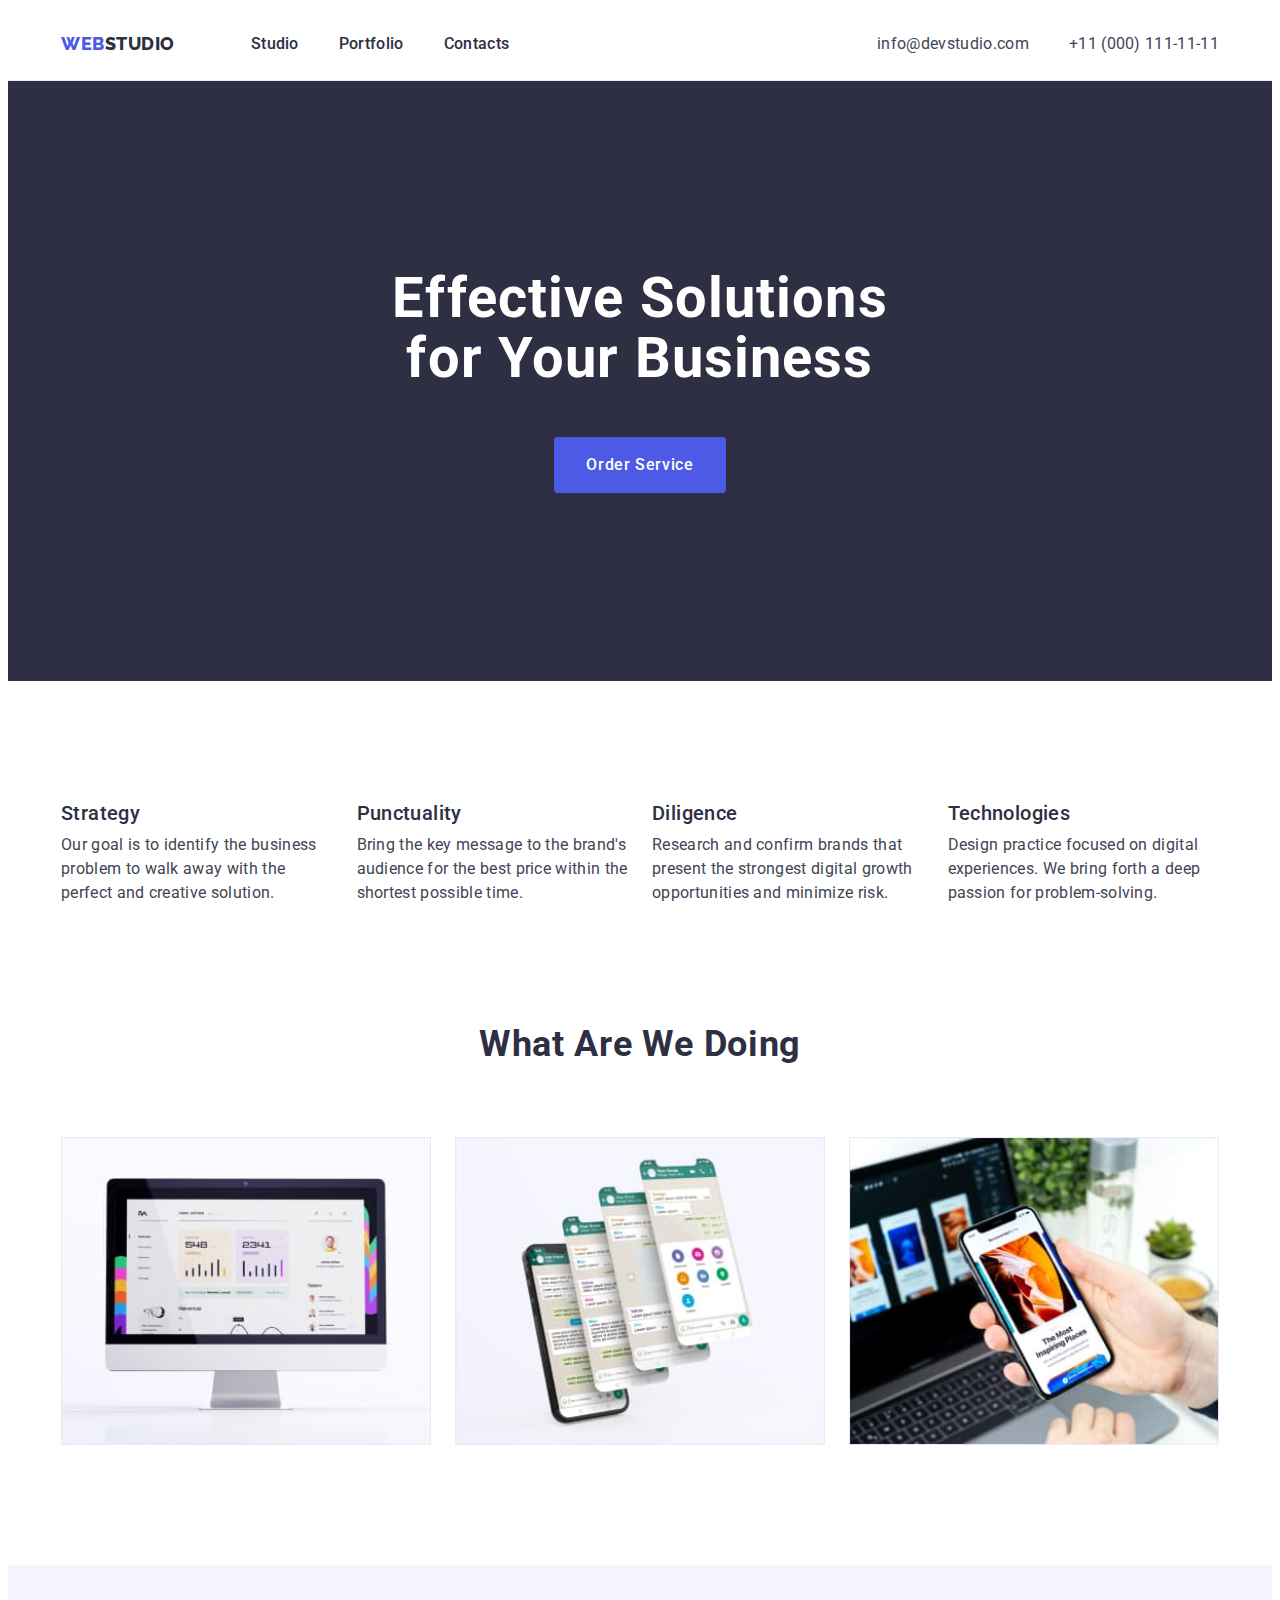
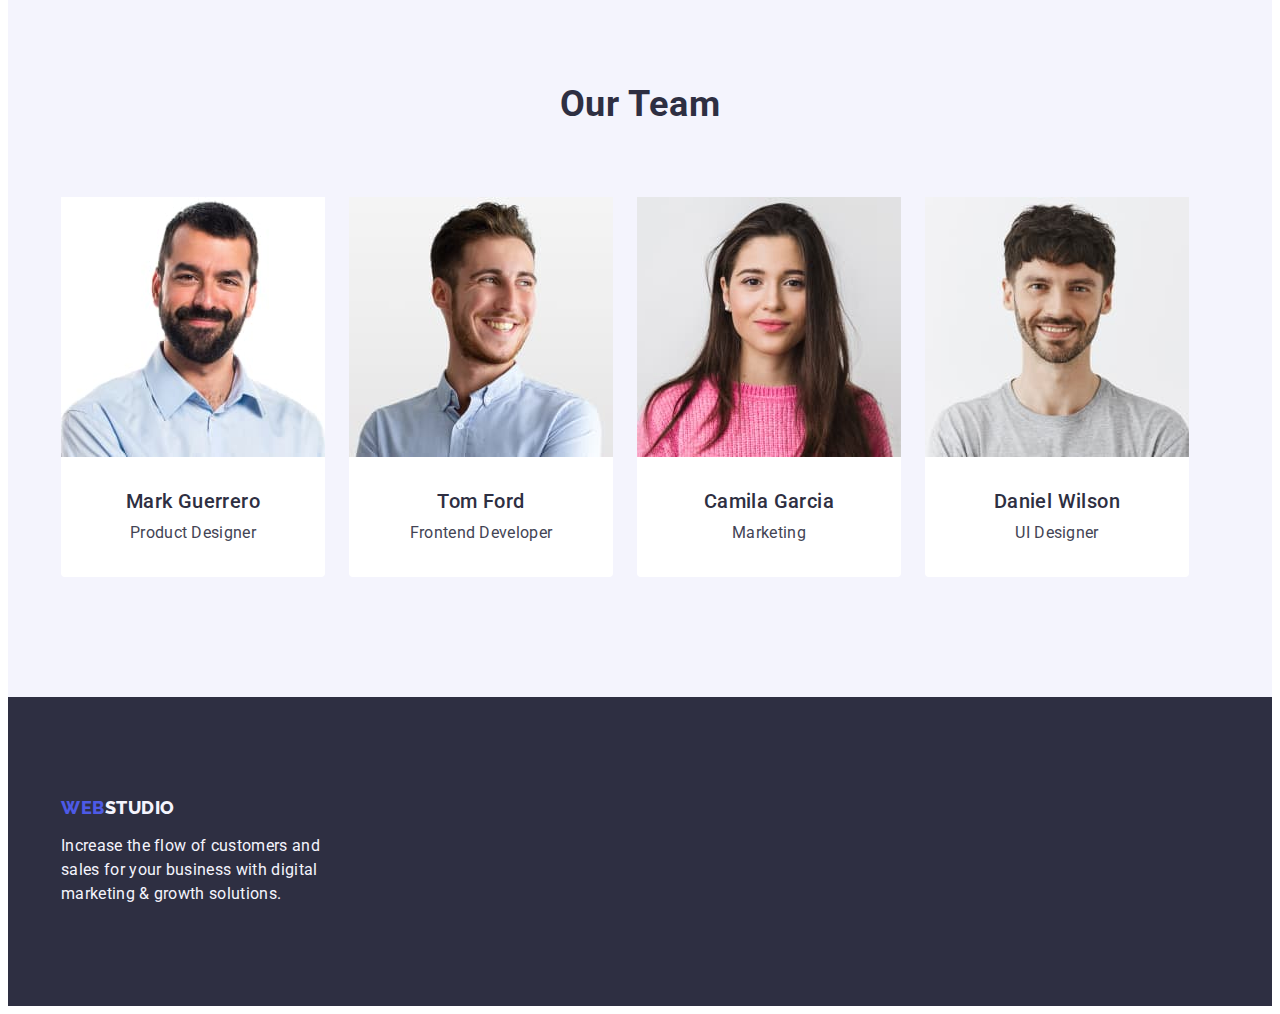
==== index.html @ ba21cf1b "Initial commit" ====
<!DOCTYPE html>
<html lang="en">
	<head>
		<meta charset="UTF-8" />
		<meta name="viewport" content="width=device-width, initial-scale=1.0" />
		<link rel="preconnect" href="https://fonts.googleapis.com" />
		<link rel="preconnect" href="https://fonts.gstatic.com" crossorigin />
		<link
			href="https://fonts.googleapis.com/css2?family=Raleway:wght@800&family=Roboto:wght@400;500;700;900&display=swap"
			rel="stylesheet"
		/>
		<link
			rel="stylesheet"
			href="https://cdnjs.cloudflare.com/ajax/libs/modern-normalize/2.0.0/modern-normalize.min.css"
			integrity="sha512-4xo8blKMVCiXpTaLzQSLSw3KFOVPWhm/TRtuPVc4WG6kUgjH6J03IBuG7JZPkcWMxJ5huwaBpOpnwYElP/m6wg=="
			crossorigin="anonymous"
			referrerpolicy="no-referrer"
		/>
		<link rel="stylesheet" href="css/style.css" />
		<title>Web Studio</title>
	</head>

	<body>
		<div class="wrapper">
			<header class="header">
				<div class="container header-container">
					<nav class="header-nav">
						<a class="header-logo link" href="./index.html"
							>Web<span>Studio</span></a
						>
						<ul class="header-nav-list list">
							<li class="header-nav-item">
								<a class="header-nav-link link" href="./index.html">Studio</a>
							</li>
							<li class="header-nav-item">
								<a class="header-nav-link link" href="./portfolio.html"
									>Portfolio</a
								>
							</li>
							<li class="header-nav-item">
								<a class="header-nav-link link" href="">Contacts</a>
							</li>
						</ul>
					</nav>
					<address class="header-address">
						<ul class="header-address-list list">
							<li class="header-address-item">
								<a
									class="header-address-link link"
									href="mailto:info@devstudio.com"
									>info@devstudio.com</a
								>
							</li>
							<li class="header-address-item">
								<a class="header-address-link link" href="tel:+110001111111"
									>+11 (000) 111-11-11</a
								>
							</li>
						</ul>
					</address>
				</div>
			</header>
			<main class="main">
				<section class="solutions">
					<div class="container">
						<h1 class="main-title">Effective Solutions for Your Business</h1>
						<button class="solution-btn" type="button">Order Service</button>
					</div>
				</section>
				<section class="advantages section">
					<div class="container">
						<h2 class="visually-hidden"></h2>
						<ul class="advantages-list list">
							<li class="advantages-item">
								<h3 class="advantages-subtile subtitle">Strategy</h3>
								<p class="advantages-text text">
									Our goal is to identify the business problem to walk away with
									the perfect and creative solution.
								</p>
							</li>
							<li class="advantages-item">
								<h3 class="advantages-subtile subtitle">Punctuality</h3>
								<p class="advantages-text text">
									Bring the key message to the brand's audience for the best
									price within the shortest possible time.
								</p>
							</li>
							<li class="advantages-item">
								<h3 class="advantages-subtile subtitle">Diligence</h3>
								<p class="advantages-text text">
									Research and confirm brands that present the strongest digital
									growth opportunities and minimize risk.
								</p>
							</li>
							<li class="advantages-item">
								<h3 class="advantages-subtile subtitle">Technologies</h3>
								<p class="advantages-text text">
									Design practice focused on digital experiences. We bring forth
									a deep passion for problem-solving.
								</p>
							</li>
						</ul>
					</div>
				</section>
				<section class="about section">
					<div class="container">
						<h2 class="about-title title">What are we doing</h2>
						<ul class="about-list list">
							<li class="about-item">
								<img src="./images/main-page/01.jpg" alt="tablet" width="360" />
							</li>
							<li class="about-item">
								<img src="./images/main-page/02.jpg" alt="phone" width="360" />
							</li>
							<li class="about-item">
								<img
									src="./images/main-page/03.jpg"
									alt="phone in hand"
									width="360"
								/>
							</li>
						</ul>
					</div>
				</section>
				<section class="team">
					<div class="container">
						<h2 class="team-title title">Our Team</h2>
						<ul class="team-list list">
							<li class="team-item">
								<img
									src="./images/main-page/person-01.jpg"
									alt="person"
									width="264"
								/>

								<div class="team-content">
									<h3 class="team-subtitle subtitle">Mark Guerrero</h3>
									<p class="team-text text">Product Designer</p>
								</div>
							</li>
							<li class="team-item">
								<img
									src="./images/main-page/person-02.jpg"
									alt="person"
									width="264"
								/>
								<div class="team-content">
									<h3 class="team-subtitle subtitle">Tom Ford</h3>
									<p class="team-text text">Frontend Developer</p>
								</div>
							</li>
							<li class="team-item">
								<img
									src="./images/main-page/person-03.jpg"
									alt="person"
									width="264"
								/>
								<div class="team-content">
									<h3 class="team-subtitle subtitle">Camila Garcia</h3>
									<p class="team-text text">Marketing</p>
								</div>
							</li>
							<li class="team-item">
								<img
									src="./images/main-page/person-04.jpg"
									alt="person"
									width="264"
								/>
								<div class="team-content">
									<h3 class="team-subtitle subtitle">Daniel Wilson</h3>
									<p class="team-text text">UI Designer</p>
								</div>
							</li>
						</ul>
					</div>
				</section>
			</main>
			<footer class="footer">
				<div class="container">
					<a class="footer-logo link" href="./index.html"
						>Web<span class="span">Studio</span></a
					>
					<p class="footer-text text">
						Increase the flow of customers and sales for your business with
						digital marketing & growth solutions.
					</p>
				</div>
			</footer>
		</div>
	</body>
</html>
---- css/style.css ----
/* ----------Default styles --------*/
:root {
	--brand-color: #4d5ae5;
	--main-text: #434455;
	--second-text: #2e2f42;
	--bg-color: #ffff;
	--bg-button: #f4f4fd;
	--border-button: #e7e9fc;
}

/* ----RESET STYLES---- */
body {
	font-family: Roboto, sans-serif;
	color: var(--main-text);
	background-color: var(--bg-color);
	font-size: 16px;
}
a {
	text-decoration: none;
	color: inherit;
}
p,
h1,
h2,
h3,
h4,
h5,
h6 {
	margin-top: 0;
	margin-bottom: 0;
	/* font-size: inherit; */
}

ul {
	padding-left: 0;
	margin-top: 0;
	margin-bottom: 0;
}
button {
	cursor: pointer;
}

img {
	display: block;
}

/* ----------COMPONENTS STTYLES------------- */

.wrapper {
	min-height: 100vh;
	display: flex;
	flex-direction: column;
}

.main {
	flex-grow: 1;
}

.container {
	max-width: 1158px;
	padding-right: 15px;
	padding-left: 15px;
	margin: 0 auto;
}
.section {
	padding-bottom: 120px;
}
.link {
	text-decoration: none;
}

.list {
	list-style: none;
}
.title {
	color: var(--second-text);
	text-align: center;
	font-size: 36px;
	font-weight: 700;
	line-height: 111.111%;
	letter-spacing: 0.72px;
	text-transform: capitalize;
}
.subtitle {
	color: var(--second-text);
	font-weight: 500;
	font-size: 20px;
	line-height: 120%;
	letter-spacing: 0.4px;
}
.text {
	font-size: 16px;
	line-height: 150%;
	letter-spacing: 0.32px;
}

.visually-hidden {
	position: absolute;
	width: 1px;
	height: 1px;
	margin: -1px;
	border: 0;
	padding: 0;
	white-space: nowrap;
	clip-path: inset(100%);
	clip: rect(0 0 0 0);
	overflow: hidden;
}

/*! --------Main Styles------ */
/* -------Header---------- */

.header {
	padding-top: 24px;
	padding-bottom: 24px;
	border-bottom: 1px solid var(--border-button);
}

.header-container {
	display: flex;
	justify-content: space-between;
	align-content: center;
}

.header-nav {
	display: flex;
	align-items: center;
}
.header-logo {
	color: var(--brand-color);
	font-family: Raleway, sans-serif;
	font-size: 18px;
	font-weight: 800;
	line-height: 1.17;
	letter-spacing: 0.54px;
	text-transform: uppercase;

	margin-right: 76px;
}
.header-logo span {
	color: var(--second-text);
}
.header-nav-list {
	display: flex;
	gap: 40px;
}
.header-nav-item {
}
.header-nav-link {
	color: var(--second-text);
	font-size: 16px;
	font-weight: 500;
	line-height: 1.5;
	letter-spacing: 0.02em;

	padding: 24px 0;
}
.header-nav-link:hover,
.header-nav-link:focus {
	color: #404bbf;
}

.header-address {
	font-style: normal;
}
.header-address-list {
	display: flex;
	gap: 40px;
}
.header-address-item {
}

.header-address-link {
	line-height: 150%;
	letter-spacing: 0.32px;
}

.header-address-link:hover,
.header-address-link:focus {
	color: #404bbf;
}

/*! -------Main------------ */

.solutions {
	background-color: var(--second-text);
	padding: 188px 0;
}

.main-title {
	color: var(--bg-color);
	text-align: center;
	font-size: 56px;
	line-height: 107.143%;
	letter-spacing: 1.12px;
	/*==== box-model ====*/
	display: block;
	margin: 0 auto;
	margin-bottom: 48px;
	max-width: 496px;
}
.solution-btn {
	font-family: Roboto, sans-serif;
	font-size: 16px;
	font-weight: 500;
	background-color: var(--brand-color);
	color: var(--bg-color);
	line-height: 1.5;
	letter-spacing: 0.04em;
	border: none;
	/*==== box-model ====*/
	padding: 16px 32px;
	display: block;
	margin: 0 auto;
	border-radius: 4px;
	min-width: 169px;
}

.solution-btn:hover,
.solution-btn:focus {
	background-color: #404bbf;
}

/* -------Advantages-------------- */
.advantages {
	padding-top: 120px;
}

.advantages-list {
	display: flex;
	gap: 24px;
}
.advantages-item {
	width: calc((100% - 3 * 24px) / 4);
}
.advantages-subtile {
	margin-bottom: 8px;
}

.advantages-text {
}

/* ------About--------- */

.about {
}

.about-title {
	margin-bottom: 72px;
}

.about-list {
	display: flex;
	gap: 24px;
}

.about-item {
	width: calc((100% - 2 * 24px) / 3);
}
.about-item img {
	width: 100%;
	height: 100%;
	object-fit: cover;
}

/* --------Team---------- */

.team {
	background-color: #f4f4fd;
	padding: 120px 0;
}

.team-title {
	text-align: center;
	margin-bottom: 72px;
}

.team-list {
	display: flex;
	gap: 24px;
}
.team-item {
	background-color: #ffff;
	border-radius: 0px 0px 4px 4px;
}
.team-content {
	padding: 32px 0;
	/* display: flex;
	flex-direction: column;
	align-items: center; */
}
.team-subtitle {
	text-align: center;
	margin-bottom: 8px;
}
.team-text {
	text-align: center;
}

/* !--------PAGE------------- */

.page {
}

.main-section {
	padding-top: 96px;
}

/* ---------Filter----------- */
.filter-list {
	display: flex;
	gap: 24px;
	justify-content: center;
	margin-bottom: 72px;
}
.filter-item {
}
.filter-link {
}

.filter-button {
	font-family: Roboto, sans-serif;
	font-size: 16px;
	font-weight: 500;
	color: var(--brand-color);
	background-color: var(--bg-button);
	border: 1px solid var(--border-button);
	text-align: center;
	line-height: 150%;
	letter-spacing: 0.04em;

	padding: 12px 24px;
	border-radius: 4px;
}
.filter-button:hover,
.filter-button:focus {
	background-color: #404bbf;
	color: #ffffff;
	border: 1px solid transparent;
}

/* --------PageRows----------- */

.page-row-list {
	display: flex;
	flex-wrap: wrap;
	column-gap: 24px;
	row-gap: 48px;
}
.page-row-item {
}
.page-row-link {
}

.page-row-content {
	padding: 32px 16px;
	border-right: 1px solid var(--border-button);
	border-bottom: 1px solid var(--border-button);
	border-left: 1px solid var(--border-button);
}
.page-row-subtitle {
	margin-bottom: 8px;
}
.page-row-text {
}

/* -------FOOTER------------ */
.footer {
	padding: 100px 0;
	background-color: var(--second-text);
}
.footer-logo {
	color: var(--brand-color);
	font-family: Raleway, sans-serif;
	font-size: 18px;
	font-weight: 800;
	line-height: 1.17;
	letter-spacing: 0.54px;
	text-transform: uppercase;

	display: inline-block;
	margin-bottom: 16px;
}

.footer-logo span {
	color: #f4f4fd;
}
.footer-text {
	color: var(--bg-button);
	max-width: 264px;
}
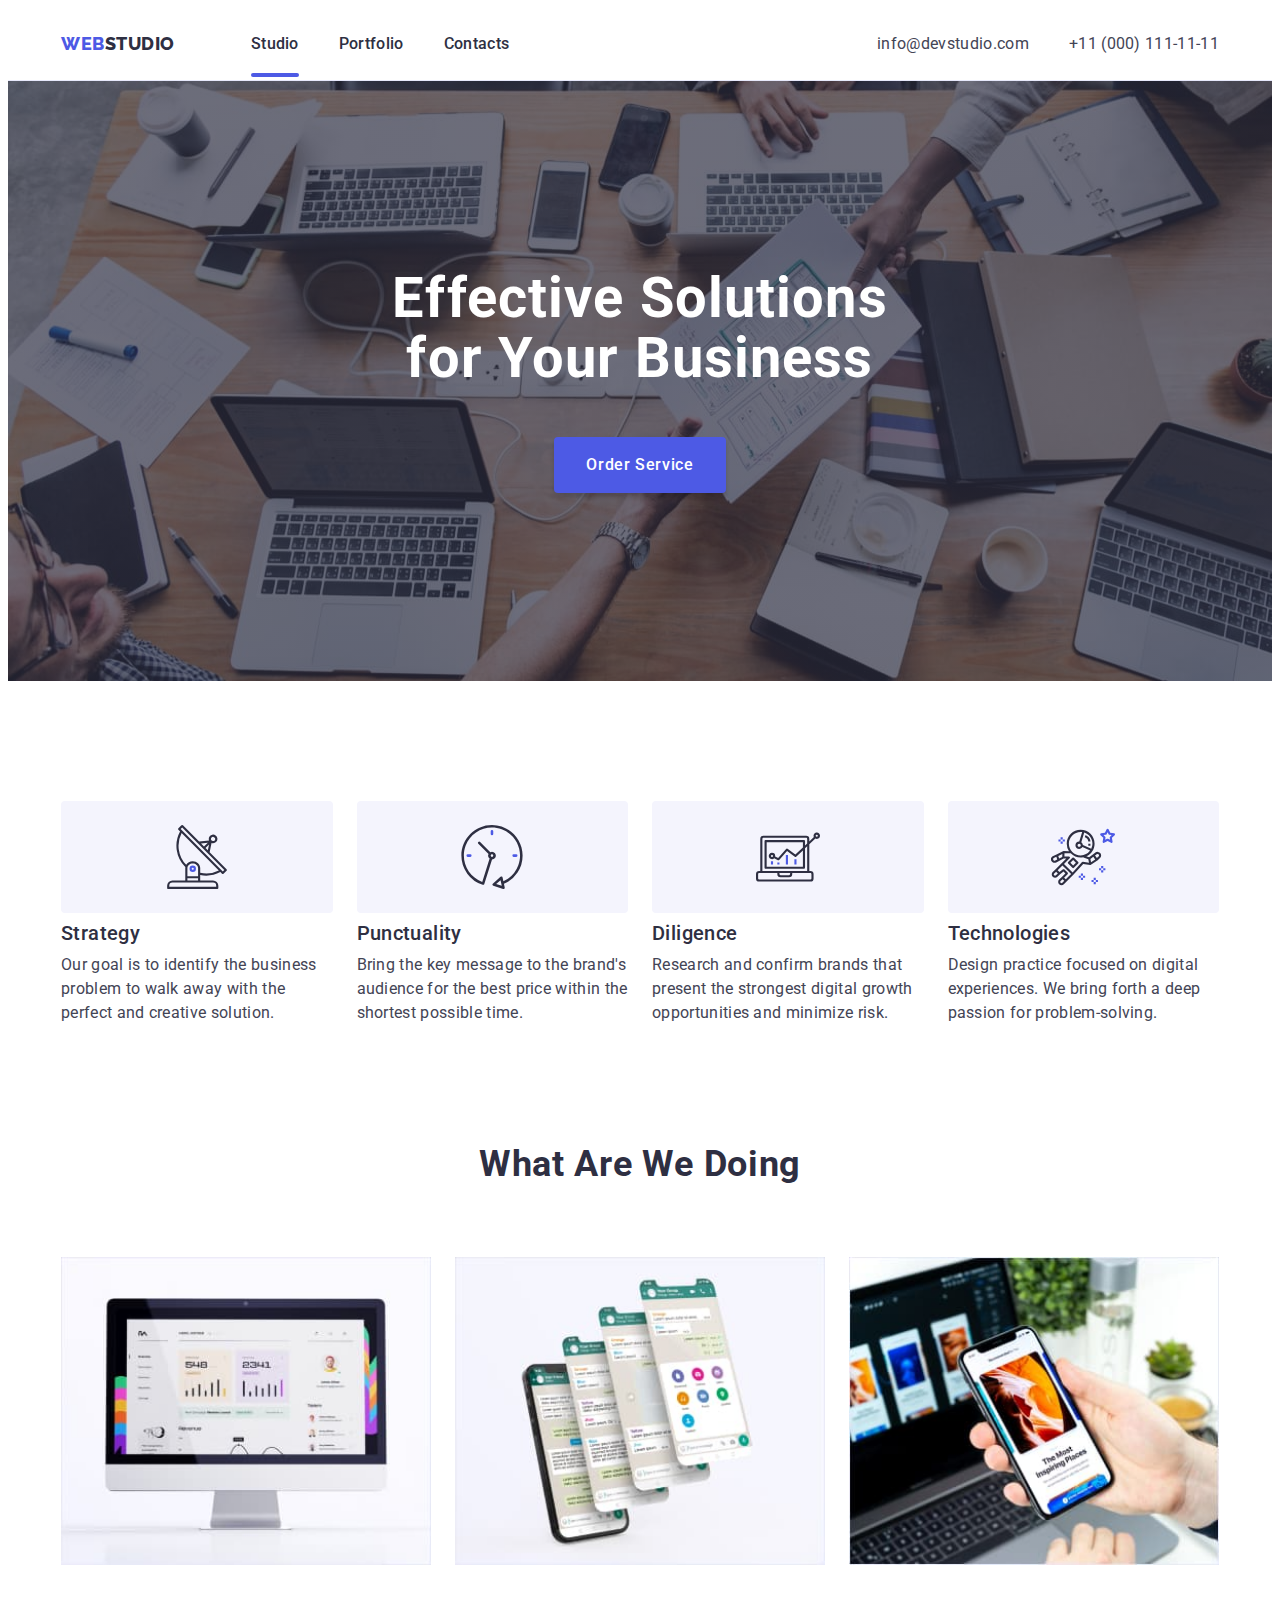
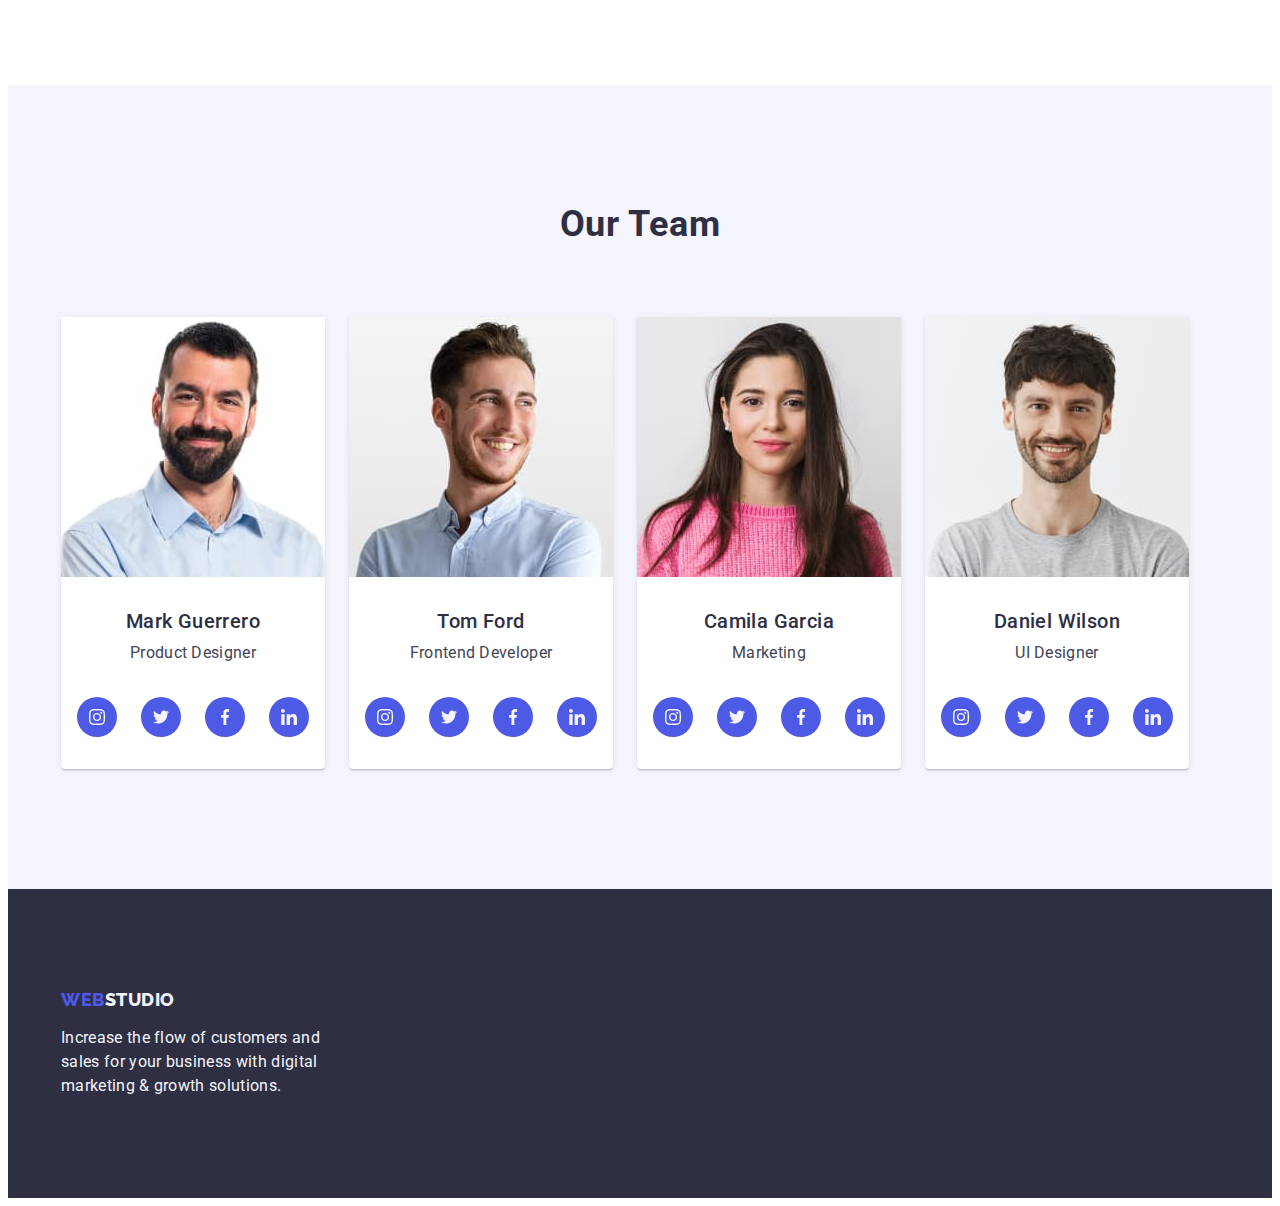
==== commit d1c6e65f: "add some styles" ====
--- a/index.html
+++ b/index.html
@@ -30,7 +30,9 @@
 						>
 						<ul class="header-nav-list list">
 							<li class="header-nav-item">
-								<a class="header-nav-link link" href="./index.html">Studio</a>
+								<a class="header-nav-link link current" href="./index.html"
+									>Studio</a
+								>
 							</li>
 							<li class="header-nav-item">
 								<a class="header-nav-link link" href="./portfolio.html"
@@ -72,6 +74,11 @@
 						<h2 class="visually-hidden"></h2>
 						<ul class="advantages-list list">
 							<li class="advantages-item">
+								<div class="advantages-cover">
+									<svg class="advantages-icon" width="64" height="64">
+										<use href="./images/icons/icons.svg#icon-antena"></use>
+									</svg>
+								</div>
 								<h3 class="advantages-subtile subtitle">Strategy</h3>
 								<p class="advantages-text text">
 									Our goal is to identify the business problem to walk away with
@@ -79,6 +86,11 @@
 								</p>
 							</li>
 							<li class="advantages-item">
+								<div class="advantages-cover">
+									<svg class="advantages-icon" height="64" width="64"">
+										<use href="./images/icons/icons.svg#icon-clock"></use>
+									</svg>
+								</div>
 								<h3 class="advantages-subtile subtitle">Punctuality</h3>
 								<p class="advantages-text text">
 									Bring the key message to the brand's audience for the best
@@ -86,6 +98,11 @@
 								</p>
 							</li>
 							<li class="advantages-item">
+								<div class="advantages-cover">
+									<svg class="advantages-icon" height="64" width="64">
+										<use href="./images/icons/icons.svg#icon-diagram"></use>
+									</svg>
+								</div>
 								<h3 class="advantages-subtile subtitle">Diligence</h3>
 								<p class="advantages-text text">
 									Research and confirm brands that present the strongest digital
@@ -93,6 +110,11 @@
 								</p>
 							</li>
 							<li class="advantages-item">
+								<div class="advantages-cover">
+									<svg class="advantages-icon" height="64" width="64">
+										<use href="./images/icons/icons.svg#icon-astronaut"></use>
+									</svg>
+								</div>
 								<h3 class="advantages-subtile subtitle">Technologies</h3>
 								<p class="advantages-text text">
 									Design practice focused on digital experiences. We bring forth
@@ -136,7 +158,38 @@
 								<div class="team-content">
 									<h3 class="team-subtitle subtitle">Mark Guerrero</h3>
 									<p class="team-text text">Product Designer</p>
-								</div>
+
+								</div>
+								<ul class="team-list-icons list-icons list">
+								<li class="team-icons-item icons-item">
+									<a href="" class="team-icons-link icons-link link">
+										<svg class="social-icon" width="16" height="16">
+											<use href="./images/icons/icons.svg#icon-instagram"></use>
+										</svg>
+									</a>
+								</li>
+								<li class="team-icons-item icons-item">
+									<a href="" class="team-icons-link icons-link link">
+										<svg class="social-icon" width="16" height="16">
+											<use href="./images/icons/icons.svg#icon-twitter"></use>
+										</svg>
+									</a>
+								</li>
+								<li class="team-icons-item icons-item">
+									<a href="" class="team-icons-link icons-link link">
+										<svg class="social-icon" width="16" height="16">
+											<use href="./images/icons/icons.svg#icon-facebook"></use>
+										</svg>
+									</a>
+								</li>
+								<li class="team-icons-item icons-item">
+									<a href="" class="team-icons-link icons-link link">
+										<svg class="social-icon" width="16" height="16">
+											<use href="./images/icons/icons.svg#icon-linkedin"></use>
+										</svg>
+									</a>
+								</li>
+								</ul>
 							</li>
 							<li class="team-item">
 								<img
@@ -148,6 +201,36 @@
 									<h3 class="team-subtitle subtitle">Tom Ford</h3>
 									<p class="team-text text">Frontend Developer</p>
 								</div>
+								<ul class="team-list-icons list-icons list">
+								<li class="team-icons-item icons-item">
+									<a href="" class="team-icons-link icons-link link">
+										<svg class="social-icon" width="16" height="16">
+											<use href="./images/icons/icons.svg#icon-instagram"></use>
+										</svg>
+									</a>
+								</li>
+								<li class="team-icons-item icons-item">
+									<a href="" class="team-icons-link icons-link link">
+										<svg class="social-icon" width="16" height="16">
+											<use href="./images/icons/icons.svg#icon-twitter"></use>
+										</svg>
+									</a>
+								</li>
+								<li class="team-icons-item icons-item">
+									<a href="" class="team-icons-link icons-link link">
+										<svg class="social-icon" width="16" height="16">
+											<use href="./images/icons/icons.svg#icon-facebook"></use>
+										</svg>
+									</a>
+								</li>
+								<li class="team-icons-item icons-item">
+									<a href="" class="team-icons-link icons-link link">
+										<svg class="social-icon" width="16" height="16">
+											<use href="./images/icons/icons.svg#icon-linkedin"></use>
+										</svg>
+									</a>
+								</li>
+								</ul>
 							</li>
 							<li class="team-item">
 								<img
@@ -159,6 +242,36 @@
 									<h3 class="team-subtitle subtitle">Camila Garcia</h3>
 									<p class="team-text text">Marketing</p>
 								</div>
+								<ul class="team-list-icons list-icons list">
+								<li class="team-icons-item icons-item">
+									<a href="" class="team-icons-link icons-link link">
+										<svg class="social-icon" width="16" height="16">
+											<use href="./images/icons/icons.svg#icon-instagram"></use>
+										</svg>
+									</a>
+								</li>
+								<li class="team-icons-item icons-item">
+									<a href="" class="team-icons-link icons-link link">
+										<svg class="social-icon" width="16" height="16">
+											<use href="./images/icons/icons.svg#icon-twitter"></use>
+										</svg>
+									</a>
+								</li>
+								<li class="team-icons-item icons-item">
+									<a href="" class="team-icons-link icons-link link">
+										<svg class="social-icon" width="16" height="16">
+											<use href="./images/icons/icons.svg#icon-facebook"></use>
+										</svg>
+									</a>
+								</li>
+								<li class="team-icons-item icons-item">
+									<a href="" class="team-icons-link icons-link link">
+										<svg class="social-icon" width="16" height="16">
+											<use href="./images/icons/icons.svg#icon-linkedin"></use>
+										</svg>
+									</a>
+								</li>
+								</ul>
 							</li>
 							<li class="team-item">
 								<img
@@ -170,6 +283,36 @@
 									<h3 class="team-subtitle subtitle">Daniel Wilson</h3>
 									<p class="team-text text">UI Designer</p>
 								</div>
+								<ul class="team-list-icons list-icons list">
+								<li class="team-icons-item icons-item">
+									<a href="" class="team-icons-link icons-link link">
+										<svg class="social-icon" width="16" height="16">
+											<use href="./images/icons/icons.svg#icon-instagram"></use>
+										</svg>
+									</a>
+								</li>
+								<li class="team-icons-item icons-item">
+									<a href="" class="team-icons-link icons-link link">
+										<svg class="social-icon" width="16" height="16">
+											<use href="./images/icons/icons.svg#icon-twitter"></use>
+										</svg>
+									</a>
+								</li>
+								<li class="team-icons-item icons-item">
+									<a href="" class="team-icons-link icons-link link">
+										<svg class="social-icon" width="16" height="16">
+											<use href="./images/icons/icons.svg#icon-facebook"></use>
+										</svg>
+									</a>
+								</li>
+								<li class="team-icons-item icons-item">
+									<a href="" class="team-icons-link icons-link link">
+										<svg class="social-icon" width="16" height="16">
+											<use href="./images/icons/icons.svg#icon-linkedin"></use>
+										</svg>
+									</a>
+								</li>
+								</ul>
 							</li>
 						</ul>
 					</div>
--- a/css/style.css
+++ b/css/style.css
@@ -107,6 +107,22 @@
 	overflow: hidden;
 }
 
+.current {
+	color: var(--brand-color);
+	position: relative;
+}
+
+.current::after {
+	content: "";
+	background-color: var(--brand-color);
+	height: 4px;
+	width: 100%;
+	border-radius: 2px;
+	position: absolute;
+	bottom: 0;
+	left: 0;
+}
+
 /*! --------Main Styles------ */
 /* -------Header---------- */
 
@@ -183,7 +199,11 @@
 /*! -------Main------------ */
 
 .solutions {
-	background-color: var(--second-text);
+	background-image: linear-gradient(
+			rgba(46, 47, 66, 0.7),
+			rgba(46, 47, 66, 0.7)
+		),
+		url(../images/main-page/people-office.jpg);
 	padding: 188px 0;
 }
 
@@ -214,6 +234,11 @@
 	margin: 0 auto;
 	border-radius: 4px;
 	min-width: 169px;
+	box-shadow: 0px 4px 4px 0px rgba(0, 0, 0, 0.15);
+	/* ==== trasitions ==== */
+	transition-property: background-color;
+	transition-duration: 250ms;
+	transition-timing-function: cubic-bezier(0.4, 0, 0.2, 1);
 }
 
 .solution-btn:hover,
@@ -233,7 +258,21 @@
 .advantages-item {
 	width: calc((100% - 3 * 24px) / 4);
 }
+.advantages-cover {
+	background-color: var(--bg-button);
+	border-radius: 4px;
+	position: relative;
+	height: 112px;
+}
+.advantages-icon {
+	position: absolute;
+	top: 50%;
+	left: 50%;
+	transform: translate(-50%, -50%);
+}
+
 .advantages-subtile {
+	margin-top: 8px;
 	margin-bottom: 8px;
 }
 
@@ -282,6 +321,14 @@
 .team-item {
 	background-color: #ffff;
 	border-radius: 0px 0px 4px 4px;
+	box-shadow: 0px 2px 1px 0px rgba(46, 47, 66, 0.08),
+		0px 1px 1px 0px rgba(46, 47, 66, 0.16),
+		0px 1px 6px 0px rgba(46, 47, 66, 0.08);
+	/* ==== box model ==== */
+	padding-bottom: 32px;
+	display: flex;
+	flex-direction: column;
+	align-items: center;
 }
 .team-content {
 	padding: 32px 0;
@@ -295,6 +342,35 @@
 }
 .team-text {
 	text-align: center;
+}
+
+.team-list-icons {
+}
+.list-icons {
+	display: flex;
+	gap: 24px;
+}
+
+.team-icons-item {
+}
+.icons-item {
+}
+
+.team-icons-link {
+}
+.icons-link {
+	background-color: var(--brand-color);
+	display: flex;
+	align-items: center;
+	justify-content: center;
+	width: 40px;
+	height: 40px;
+
+	border-radius: 50%;
+}
+
+.social-icon {
+	fill: var(--bg-button);
 }
 
 /* !--------PAGE------------- */
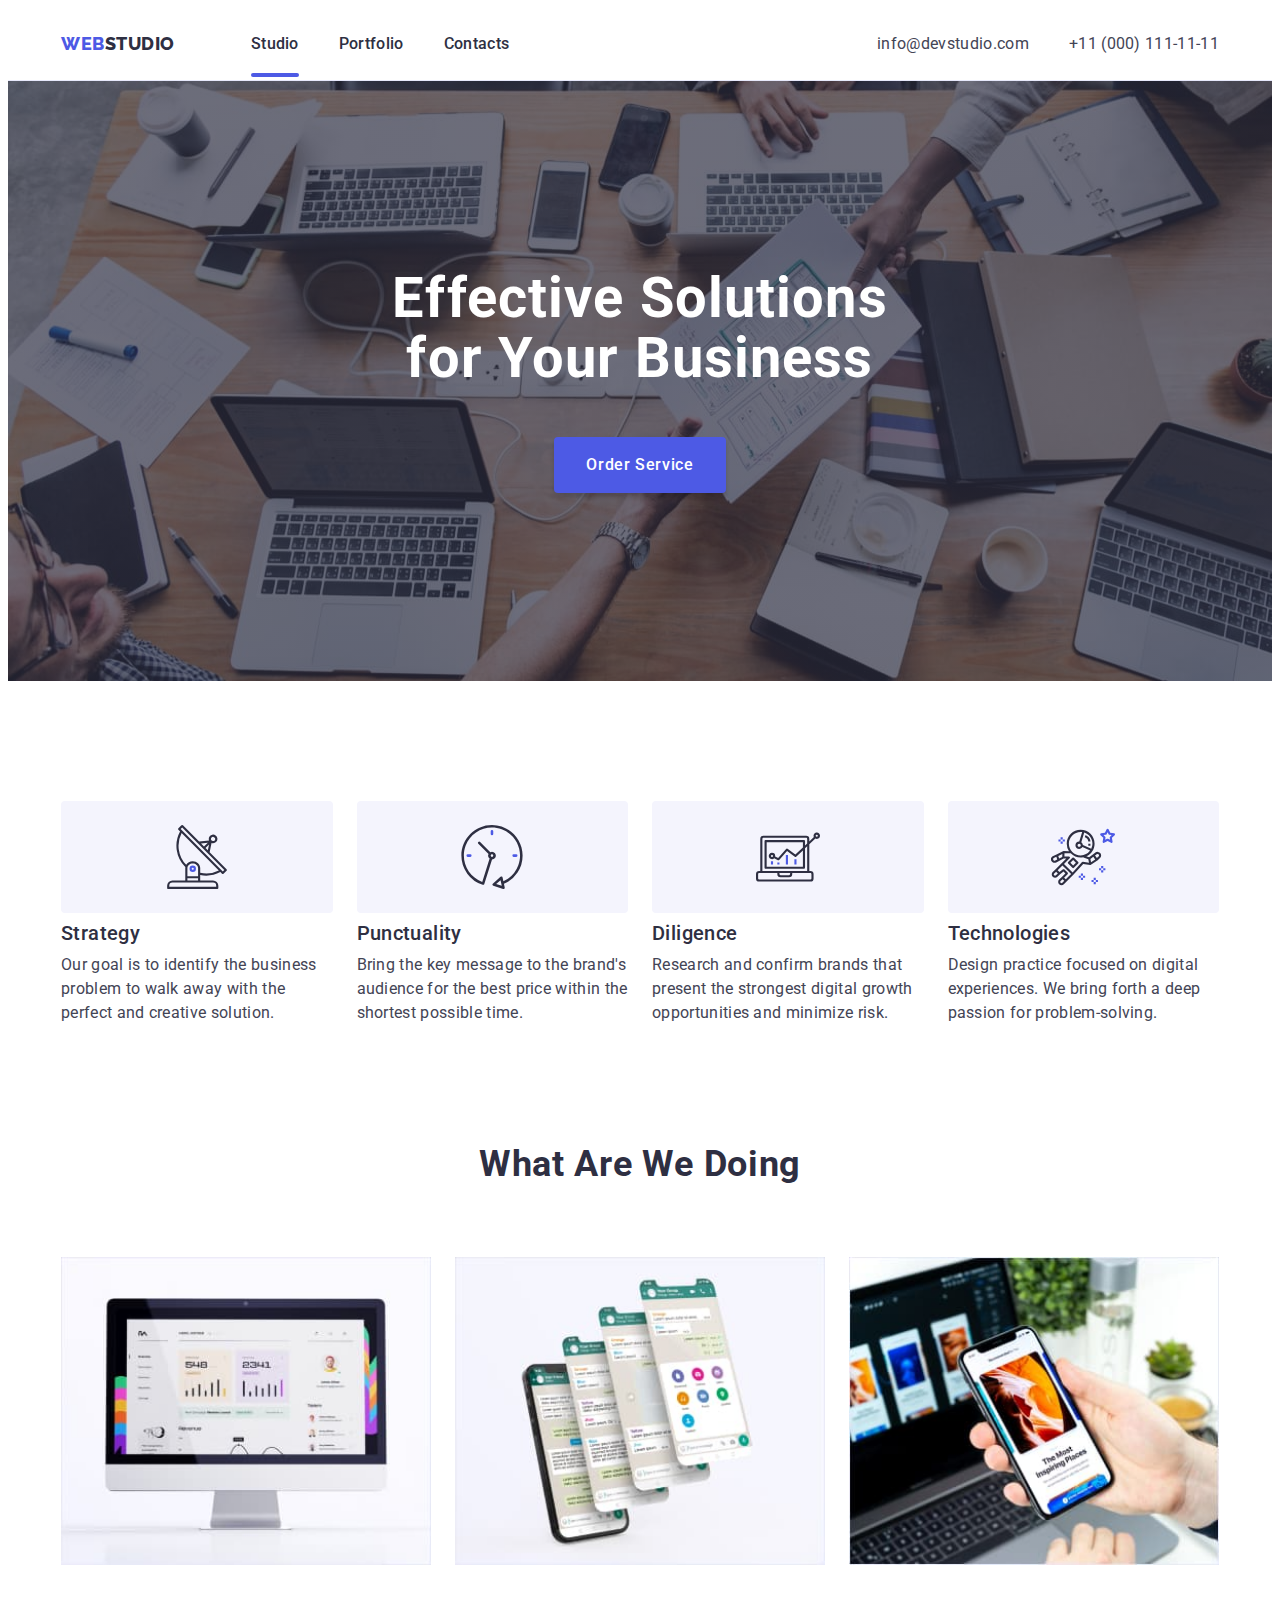
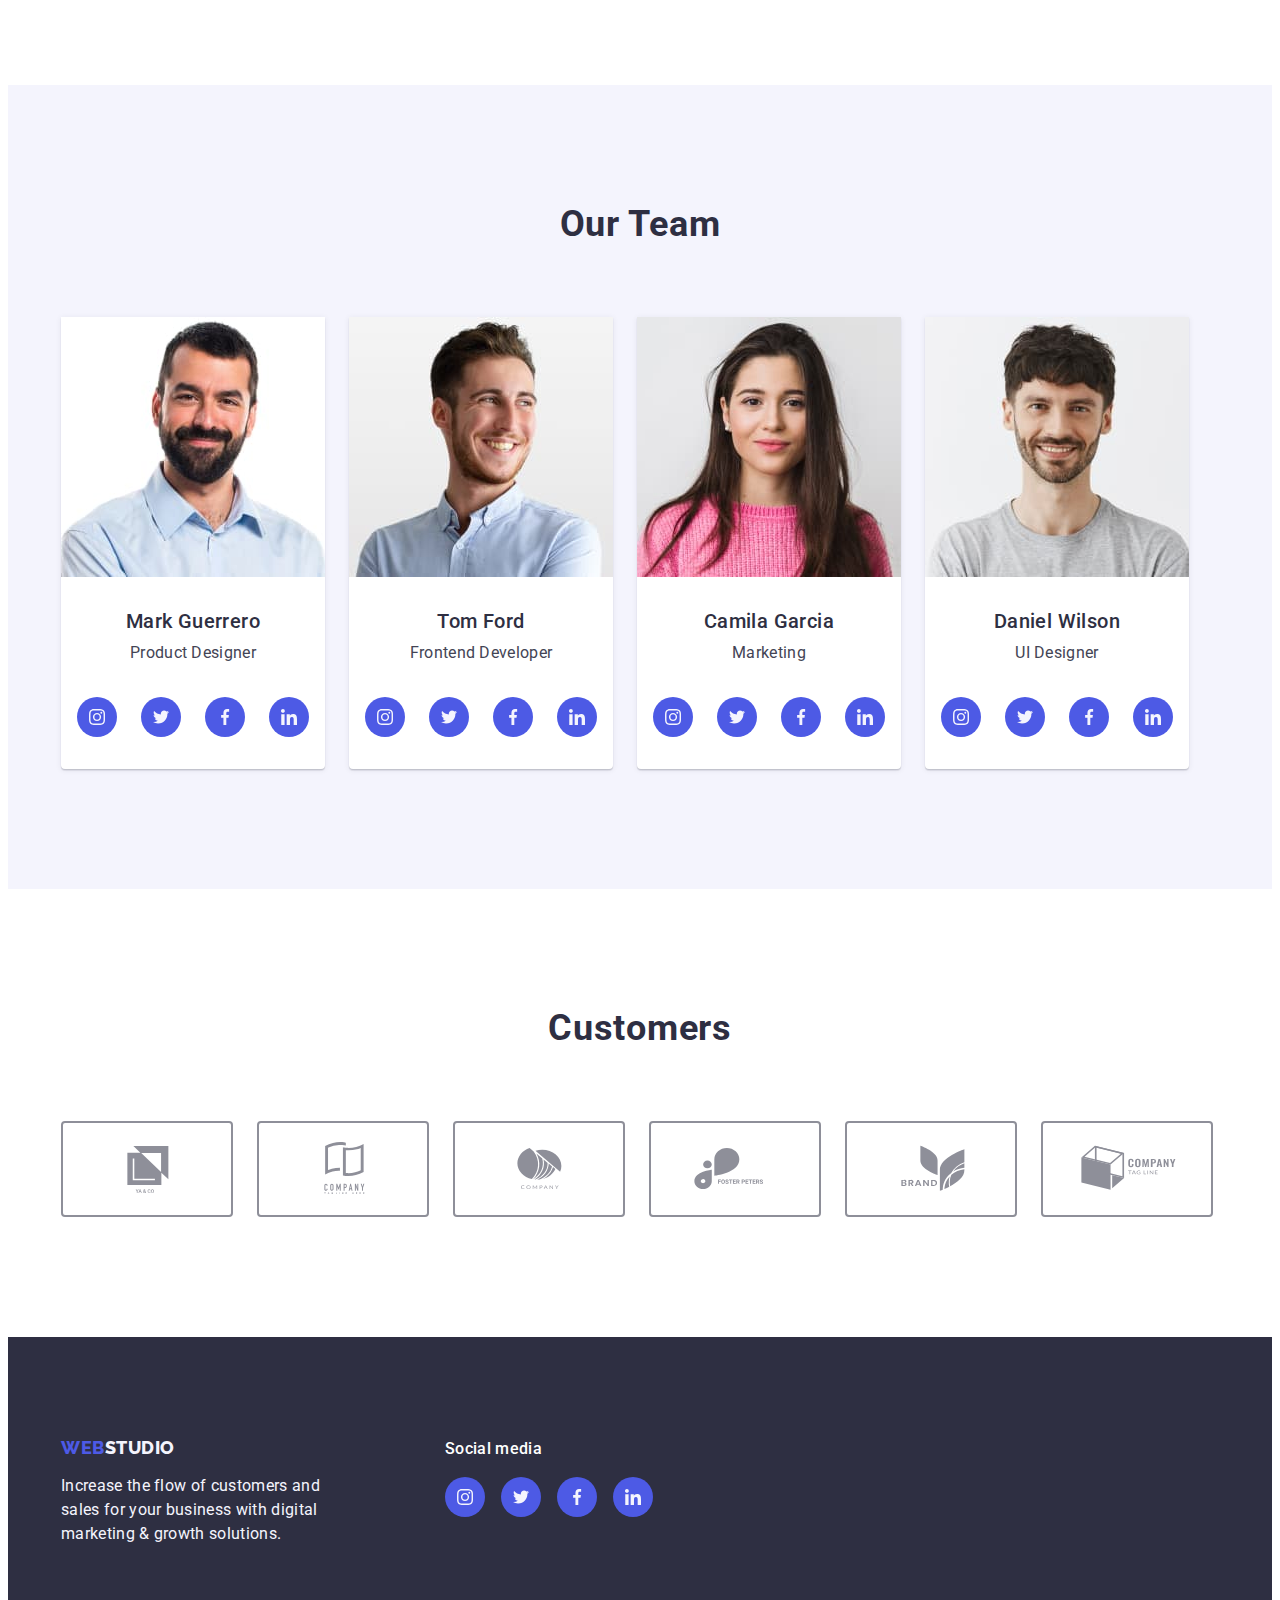
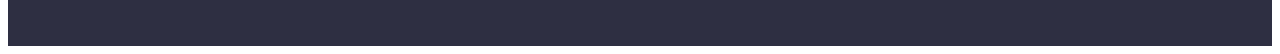
==== commit 5d311408: "homework 4 done" ====
--- a/index.html
+++ b/index.html
@@ -66,7 +66,7 @@
 				<section class="solutions">
 					<div class="container">
 						<h1 class="main-title">Effective Solutions for Your Business</h1>
-						<button class="solution-btn" type="button">Order Service</button>
+						<button class="solution-btn" data-modal-open type="button">Order Service</button>
 					</div>
 				</section>
 				<section class="advantages section">
@@ -317,18 +317,110 @@
 						</ul>
 					</div>
 				</section>
+				<section class="customers section">
+					<div class="container">
+						<h2 class="customers-title title">Customers</h2>
+						<ul class="customers-list list">
+							<li class="customers-item">
+								<a href="" class="customers-link">
+									<svg class="customers-icon">
+										<use href="./images/icons/icons.svg#icon-customer-01"></use>
+									</svg>
+								</a>
+							</li>
+							<li class="customers-item">
+								<a href="" class="customers-link">
+									<svg class="customers-icon">
+										<use href="./images/icons/icons.svg#icon-customer-02"></use>
+									</svg>
+								</a>
+							</li>
+							<li class="customers-item">
+								<a href="" class="customers-link">
+									<svg class="customers-icon">
+										<use href="./images/icons/icons.svg#icon-customer-03"></use>
+									</svg>
+								</a>
+							</li>
+							<li class="customers-item">
+								<a href="" class="customers-link">
+									<svg class="customers-icon">
+										<use href="./images/icons/icons.svg#icon-customer-04"></use>
+									</svg>
+								</a>
+							</li>
+							<li class="customers-item">
+								<a href="" class="customers-link">
+									<svg class="customers-icon">
+										<use href="./images/icons/icons.svg#icon-customer-05"></use>
+									</svg>
+								</a>
+							</li>
+							<li class="customers-item">
+								<a href="" class="customers-link">
+									<svg class="customers-icon">
+										<use href="./images/icons/icons.svg#icon-customer-06"></use>
+									</svg>
+								</a>
+							</li>
+						</ul>
+					</div>
+				</section>
 			</main>
 			<footer class="footer">
-				<div class="container">
-					<a class="footer-logo link" href="./index.html"
-						>Web<span class="span">Studio</span></a
-					>
-					<p class="footer-text text">
-						Increase the flow of customers and sales for your business with
-						digital marketing & growth solutions.
-					</p>
+				<div class="container footer-container">
+					<div class="footer-company">
+						<a class="footer-logo link" href="./index.html">Web<span class="span">Studio</span></a>
+						<p class="footer-text text">
+							Increase the flow of customers and sales for your business with
+							digital marketing & growth solutions.
+						</p>
+					</div>
+					<div class="footer-socials">
+						<p class="socials-text">Social media</p>
+						<ul class="footer-list-icons list-icons list">
+								<li class="footer-icons-item icons-item">
+									<a href="" class="footer-icons-link icons-link link">
+										<svg class="social-icon" width="16" height="16">
+											<use href="./images/icons/icons.svg#icon-instagram"></use>
+										</svg>
+									</a>
+								</li>
+								<li class="footer-icons-item icons-item">
+									<a href="" class="footer-icons-link icons-link link">
+										<svg class="social-icon" width="16" height="16">
+											<use href="./images/icons/icons.svg#icon-twitter"></use>
+										</svg>
+									</a>
+								</li>
+								<li class="footer-icons-item icons-item">
+									<a href="" class="footer-icons-link icons-link link">
+										<svg class="social-icon" width="16" height="16">
+											<use href="./images/icons/icons.svg#icon-facebook"></use>
+										</svg>
+									</a>
+								</li>
+								<li class="footer-icons-item icons-item">
+									<a href="" class="footer-icons-link icons-link link">
+										<svg class="social-icon" width="16" height="16">
+											<use href="./images/icons/icons.svg#icon-linkedin"></use>
+										</svg>
+									</a>
+								</li>
+						</ul>
+					</div>
 				</div>
 			</footer>
 		</div>
+		<div class="backdrop is-hidden" data-modal>
+			<div class="modal">
+				<button class="modal-close-button" data-modal-close type="button">
+					<svg class="icon-modal" width="8" height="8">
+						<use href="./images/icons/icons.svg#icon-close-modal"></use>
+					</svg>
+				</button>
+			</div>
+		</div>
+		<script src="./js/modal.js"></script>
 	</body>
 </html>
--- a/css/style.css
+++ b/css/style.css
@@ -360,17 +360,75 @@
 }
 .icons-link {
 	background-color: var(--brand-color);
+	/* ==== box model ==== */
 	display: flex;
 	align-items: center;
 	justify-content: center;
 	width: 40px;
 	height: 40px;
-
 	border-radius: 50%;
+	/* ==== trasitions ==== */
+	transition-property: background-color;
+	transition-duration: 250ms;
+	transition-timing-function: cubic-bezier(0.4, 0, 0.2, 1);
+}
+
+.icons-link:hover,
+.icons-link:focus {
+	background-color: #31d0aa;
 }
 
 .social-icon {
 	fill: var(--bg-button);
+}
+
+/* -----------Customers----------- */
+.customers {
+	padding-top: 120px;
+}
+.container {
+}
+.customers-title {
+	margin-bottom: 72px;
+}
+.title {
+}
+.customers-list {
+	display: flex;
+	gap: 24px;
+}
+.list {
+}
+.customers-item {
+}
+.customers-link {
+	display: block;
+	padding: 16px 32px;
+	border-radius: 4px;
+	border: 2px solid #8e8f99;
+	/* ==== trasitions ==== */
+	transition-property: border-color;
+	transition-duration: 250ms;
+	transition-timing-function: cubic-bezier(0.4, 0, 0.2, 1);
+}
+
+.customers-link:hover,
+.customers-link:focus {
+	border-color: var(--brand-color);
+}
+.customers-icon {
+	fill: #8e8f99;
+	width: 104px;
+	height: 56px;
+	/* ==== trasitions ==== */
+	transition-property: fill;
+	transition-duration: 250ms;
+	transition-timing-function: cubic-bezier(0.4, 0, 0.2, 1);
+}
+
+.customers-link:hover .customers-icon,
+.customers-link:focus .customers-icon {
+	fill: var(--brand-color);
 }
 
 /* !--------PAGE------------- */
@@ -404,9 +462,13 @@
 	text-align: center;
 	line-height: 150%;
 	letter-spacing: 0.04em;
-
+	/*==== box-model ====*/
 	padding: 12px 24px;
 	border-radius: 4px;
+	/* ==== trasitions ==== */
+	transition-property: background-color, color, border;
+	transition-duration: 250ms;
+	transition-timing-function: cubic-bezier(0.4, 0, 0.2, 1);
 }
 .filter-button:hover,
 .filter-button:focus {
@@ -417,14 +479,22 @@
 
 /* --------PageRows----------- */
 
+.cover-text {
+	color: var(--bg-button);
+	line-height: 150%;
+	letter-spacing: 0.32px;
+}
+
 .page-row-list {
 	display: flex;
 	flex-wrap: wrap;
 	column-gap: 24px;
 	row-gap: 48px;
 }
-.page-row-item {
-}
+.page-row-item:hover .page-row-cover {
+	transform: translateY(0);
+}
+
 .page-row-link {
 }
 
@@ -440,10 +510,31 @@
 .page-row-text {
 }
 
+.page-row-wrapper {
+	position: relative;
+	overflow: hidden;
+}
+
+.page-row-cover {
+	background-color: var(--brand-color);
+	width: 100%;
+	height: 100%;
+	padding: 40px 32px;
+	position: absolute;
+	top: 0;
+	transform: translateY(100%);
+	/* ==== transition ==== */
+	transition: transform 250ms linear;
+}
+
 /* -------FOOTER------------ */
 .footer {
 	padding: 100px 0;
 	background-color: var(--second-text);
+}
+
+.footer-container {
+	display: flex;
 }
 .footer-logo {
 	color: var(--brand-color);
@@ -453,7 +544,7 @@
 	line-height: 1.17;
 	letter-spacing: 0.54px;
 	text-transform: uppercase;
-
+	/*==== box-model ====*/
 	display: inline-block;
 	margin-bottom: 16px;
 }
@@ -465,3 +556,72 @@
 	color: var(--bg-button);
 	max-width: 264px;
 }
+
+.footer-socials {
+	margin-left: 120px;
+}
+.socials-text {
+	color: #fff;
+
+	font-weight: 500;
+	line-height: 150%;
+	letter-spacing: 0.32px;
+	/*==== box-model ====*/
+	margin-bottom: 16px;
+}
+.footer-list-icons {
+	gap: 16px;
+}
+
+/* ----Modal------ */
+.backdrop {
+	background-color: rgba(46, 47, 66, 0.4);
+	position: fixed;
+	height: 100%;
+	width: 100%;
+	top: 0;
+}
+.is-hidden {
+	opacity: 0;
+	visibility: hidden;
+	pointer-events: none;
+}
+.modal {
+	position: absolute;
+	width: 408px;
+	height: 546px;
+	top: 50%;
+	left: 50%;
+	transform: translate(-50%, -50%);
+	border-radius: 4px;
+	background-color: #fcfcfc;
+	box-shadow: 0px 2px 1px 0px rgba(0, 0, 0, 0.2),
+		0px 1px 3px 0px rgba(0, 0, 0, 0.12), 0px 1px 1px 0px rgba(0, 0, 0, 0.14);
+}
+.modal-close-button {
+	position: absolute;
+	top: 24px;
+	right: 24px;
+	width: 24px;
+	height: 24px;
+	border-radius: 50%;
+	background-color: #e7e9fc;
+	border: 1px solid rgba(0, 0, 0, 0.1);
+	display: flex;
+	align-items: center;
+	justify-content: center;
+	/* ==== trasitions ==== */
+	transition-property: background-color, color, border;
+	transition-duration: 250ms;
+	transition-timing-function: cubic-bezier(0.4, 0, 0.2, 1);
+}
+
+.modal-close-button:hover,
+.modal-close-button:focus {
+	background-color: var(--brand-color);
+}
+
+.modal-close-button:hover .icon-modal,
+.modal-close-button:focus .icon-modal {
+	fill: #fff;
+}
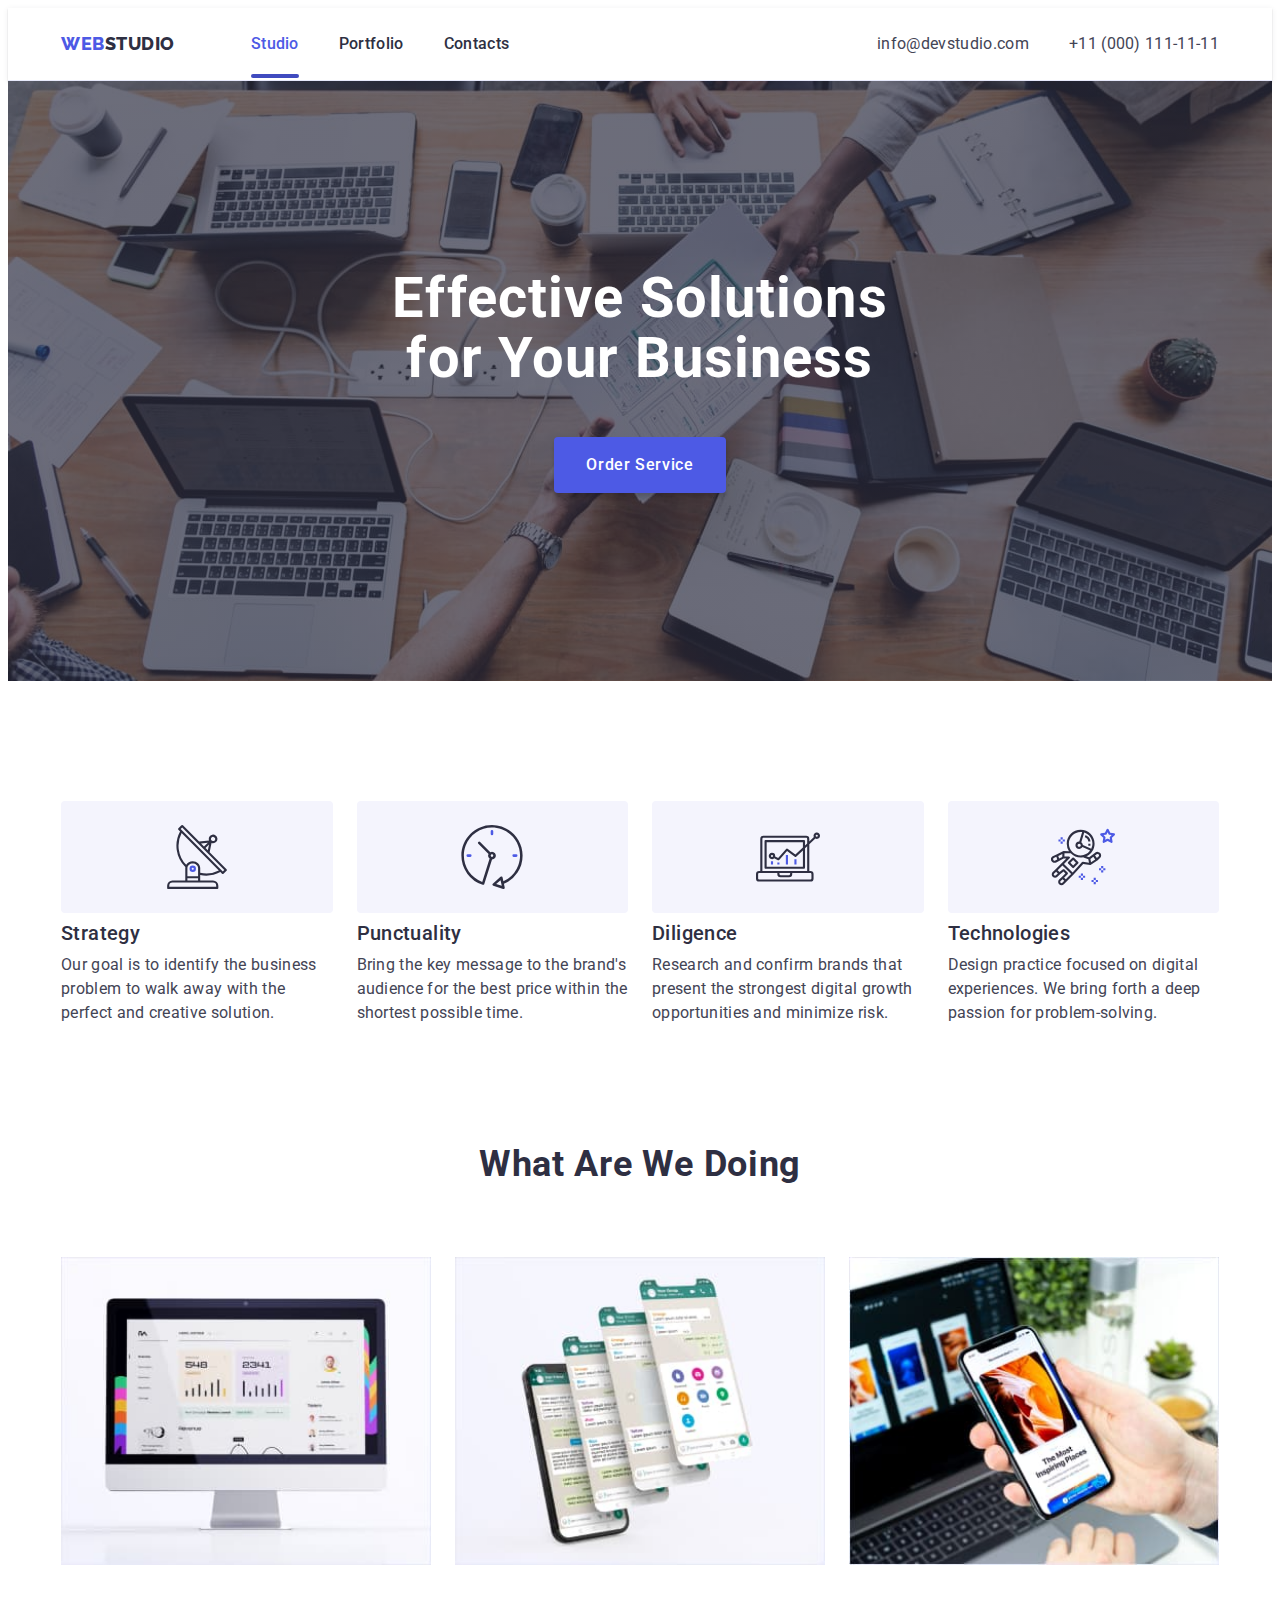
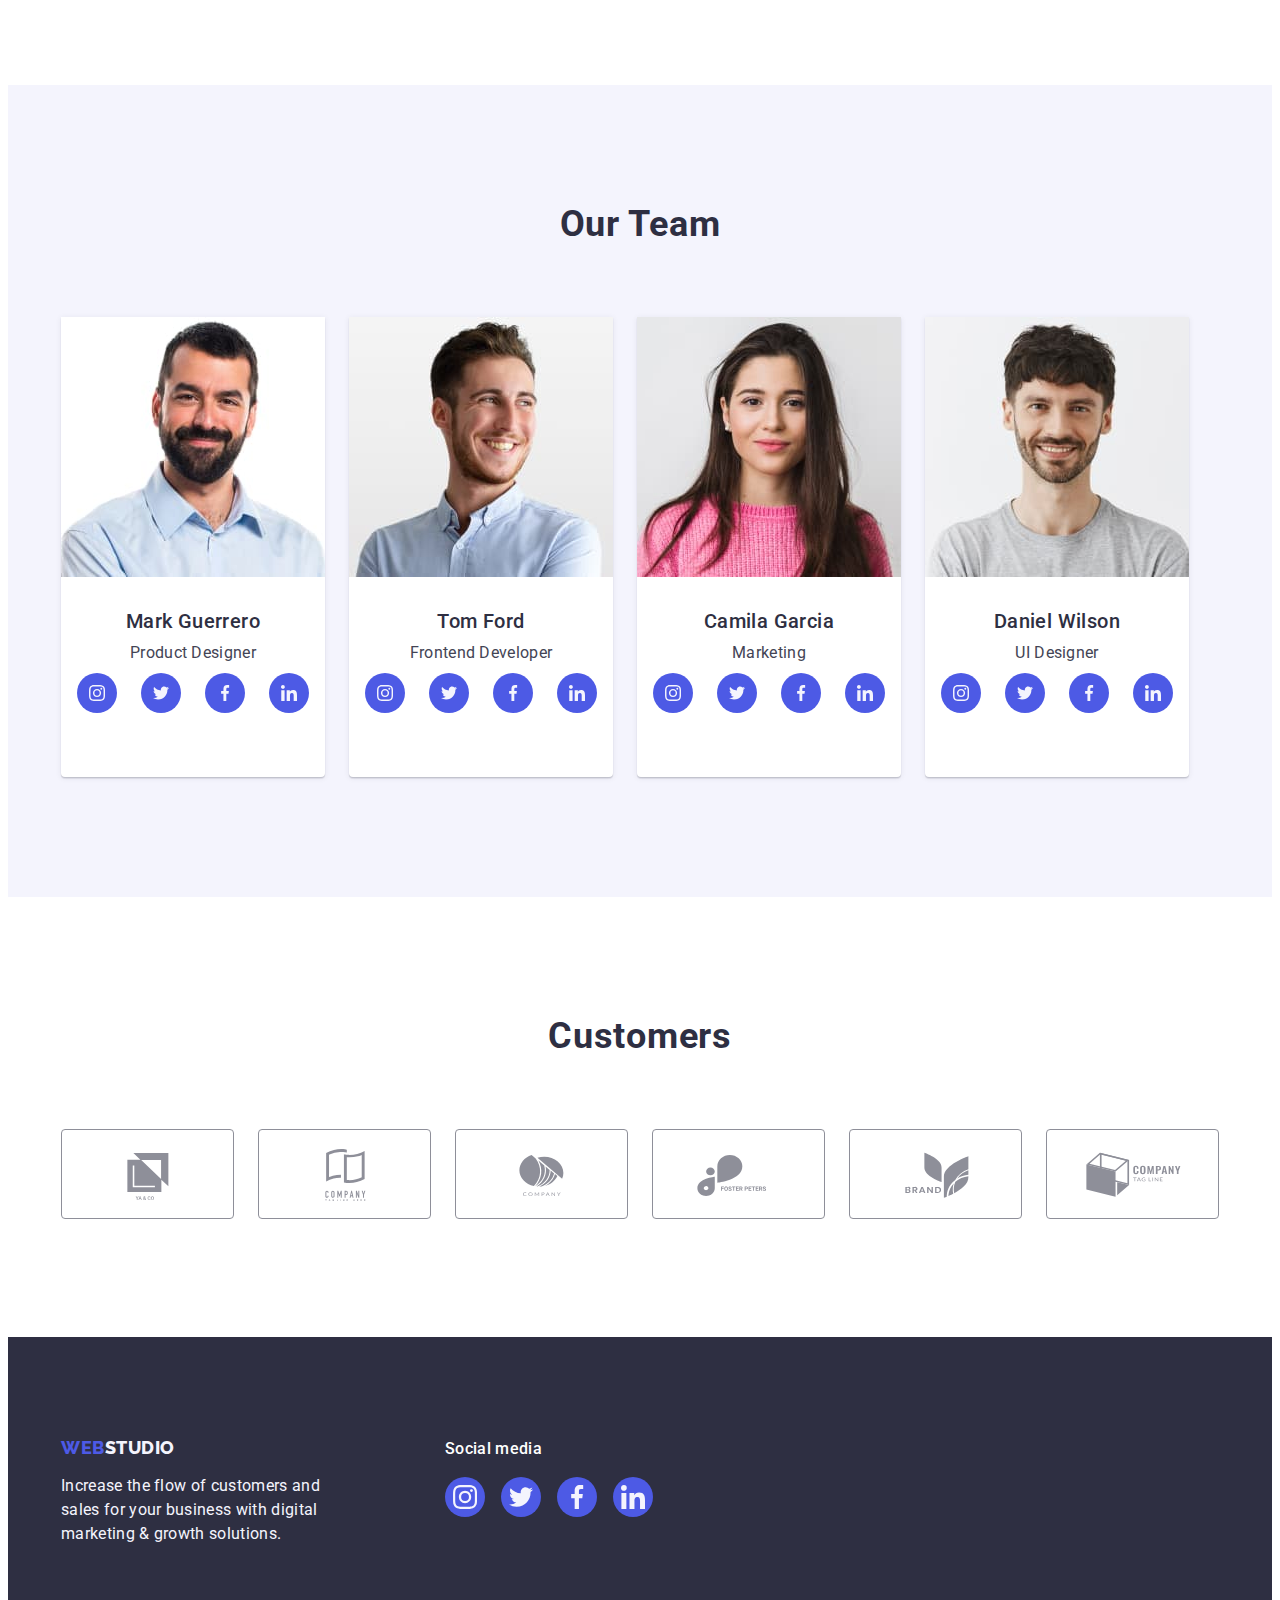
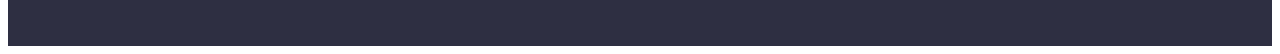
==== commit 14cbf064: "correcting 1" ====
--- a/index.html
+++ b/index.html
@@ -66,7 +66,9 @@
 				<section class="solutions">
 					<div class="container">
 						<h1 class="main-title">Effective Solutions for Your Business</h1>
-						<button class="solution-btn" data-modal-open type="button">Order Service</button>
+						<button class="solution-btn" data-modal-open type="button">
+							Order Service
+						</button>
 					</div>
 				</section>
 				<section class="advantages section">
@@ -76,7 +78,7 @@
 							<li class="advantages-item">
 								<div class="advantages-cover">
 									<svg class="advantages-icon" width="64" height="64">
-										<use href="./images/icons/icons.svg#icon-antena"></use>
+										<use href="./images/icons.svg#icon-antena"></use>
 									</svg>
 								</div>
 								<h3 class="advantages-subtile subtitle">Strategy</h3>
@@ -87,8 +89,8 @@
 							</li>
 							<li class="advantages-item">
 								<div class="advantages-cover">
-									<svg class="advantages-icon" height="64" width="64"">
-										<use href="./images/icons/icons.svg#icon-clock"></use>
+									<svg class="advantages-icon" height="64" width="64">
+										<use href="./images/icons.svg#icon-clock"></use>
 									</svg>
 								</div>
 								<h3 class="advantages-subtile subtitle">Punctuality</h3>
@@ -100,7 +102,7 @@
 							<li class="advantages-item">
 								<div class="advantages-cover">
 									<svg class="advantages-icon" height="64" width="64">
-										<use href="./images/icons/icons.svg#icon-diagram"></use>
+										<use href="./images/icons.svg#icon-diagram"></use>
 									</svg>
 								</div>
 								<h3 class="advantages-subtile subtitle">Diligence</h3>
@@ -112,7 +114,7 @@
 							<li class="advantages-item">
 								<div class="advantages-cover">
 									<svg class="advantages-icon" height="64" width="64">
-										<use href="./images/icons/icons.svg#icon-astronaut"></use>
+										<use href="./images/icons.svg#icon-astronaut"></use>
 									</svg>
 								</div>
 								<h3 class="advantages-subtile subtitle">Technologies</h3>
@@ -158,38 +160,37 @@
 								<div class="team-content">
 									<h3 class="team-subtitle subtitle">Mark Guerrero</h3>
 									<p class="team-text text">Product Designer</p>
-
-								</div>
-								<ul class="team-list-icons list-icons list">
-								<li class="team-icons-item icons-item">
-									<a href="" class="team-icons-link icons-link link">
-										<svg class="social-icon" width="16" height="16">
-											<use href="./images/icons/icons.svg#icon-instagram"></use>
-										</svg>
-									</a>
-								</li>
-								<li class="team-icons-item icons-item">
-									<a href="" class="team-icons-link icons-link link">
-										<svg class="social-icon" width="16" height="16">
-											<use href="./images/icons/icons.svg#icon-twitter"></use>
-										</svg>
-									</a>
-								</li>
-								<li class="team-icons-item icons-item">
-									<a href="" class="team-icons-link icons-link link">
-										<svg class="social-icon" width="16" height="16">
-											<use href="./images/icons/icons.svg#icon-facebook"></use>
-										</svg>
-									</a>
-								</li>
-								<li class="team-icons-item icons-item">
-									<a href="" class="team-icons-link icons-link link">
-										<svg class="social-icon" width="16" height="16">
-											<use href="./images/icons/icons.svg#icon-linkedin"></use>
-										</svg>
-									</a>
-								</li>
-								</ul>
+									<ul class="team-list-icons list-icons list">
+										<li class="team-icons-item icons-item">
+											<a href="" class="team-icons-link icons-link link">
+												<svg class="social-icon" width="16" height="16">
+													<use href="./images/icons.svg#icon-instagram"></use>
+												</svg>
+											</a>
+										</li>
+										<li class="team-icons-item icons-item">
+											<a href="" class="team-icons-link icons-link link">
+												<svg class="social-icon" width="16" height="16">
+													<use href="./images/icons.svg#icon-twitter"></use>
+												</svg>
+											</a>
+										</li>
+										<li class="team-icons-item icons-item">
+											<a href="" class="team-icons-link icons-link link">
+												<svg class="social-icon" width="16" height="16">
+													<use href="./images/icons.svg#icon-facebook"></use>
+												</svg>
+											</a>
+										</li>
+										<li class="team-icons-item icons-item">
+											<a href="" class="team-icons-link icons-link link">
+												<svg class="social-icon" width="16" height="16">
+													<use href="./images/icons.svg#icon-linkedin"></use>
+												</svg>
+											</a>
+										</li>
+									</ul>
+								</div>
 							</li>
 							<li class="team-item">
 								<img
@@ -200,37 +201,37 @@
 								<div class="team-content">
 									<h3 class="team-subtitle subtitle">Tom Ford</h3>
 									<p class="team-text text">Frontend Developer</p>
-								</div>
-								<ul class="team-list-icons list-icons list">
-								<li class="team-icons-item icons-item">
-									<a href="" class="team-icons-link icons-link link">
-										<svg class="social-icon" width="16" height="16">
-											<use href="./images/icons/icons.svg#icon-instagram"></use>
-										</svg>
-									</a>
-								</li>
-								<li class="team-icons-item icons-item">
-									<a href="" class="team-icons-link icons-link link">
-										<svg class="social-icon" width="16" height="16">
-											<use href="./images/icons/icons.svg#icon-twitter"></use>
-										</svg>
-									</a>
-								</li>
-								<li class="team-icons-item icons-item">
-									<a href="" class="team-icons-link icons-link link">
-										<svg class="social-icon" width="16" height="16">
-											<use href="./images/icons/icons.svg#icon-facebook"></use>
-										</svg>
-									</a>
-								</li>
-								<li class="team-icons-item icons-item">
-									<a href="" class="team-icons-link icons-link link">
-										<svg class="social-icon" width="16" height="16">
-											<use href="./images/icons/icons.svg#icon-linkedin"></use>
-										</svg>
-									</a>
-								</li>
-								</ul>
+									<ul class="team-list-icons list-icons list">
+										<li class="team-icons-item icons-item">
+											<a href="" class="team-icons-link icons-link link">
+												<svg class="social-icon" width="16" height="16">
+													<use href="./images/icons.svg#icon-instagram"></use>
+												</svg>
+											</a>
+										</li>
+										<li class="team-icons-item icons-item">
+											<a href="" class="team-icons-link icons-link link">
+												<svg class="social-icon" width="16" height="16">
+													<use href="./images/icons.svg#icon-twitter"></use>
+												</svg>
+											</a>
+										</li>
+										<li class="team-icons-item icons-item">
+											<a href="" class="team-icons-link icons-link link">
+												<svg class="social-icon" width="16" height="16">
+													<use href="./images/icons.svg#icon-facebook"></use>
+												</svg>
+											</a>
+										</li>
+										<li class="team-icons-item icons-item">
+											<a href="" class="team-icons-link icons-link link">
+												<svg class="social-icon" width="16" height="16">
+													<use href="./images/icons.svg#icon-linkedin"></use>
+												</svg>
+											</a>
+										</li>
+									</ul>
+								</div>
 							</li>
 							<li class="team-item">
 								<img
@@ -241,37 +242,37 @@
 								<div class="team-content">
 									<h3 class="team-subtitle subtitle">Camila Garcia</h3>
 									<p class="team-text text">Marketing</p>
-								</div>
-								<ul class="team-list-icons list-icons list">
-								<li class="team-icons-item icons-item">
-									<a href="" class="team-icons-link icons-link link">
-										<svg class="social-icon" width="16" height="16">
-											<use href="./images/icons/icons.svg#icon-instagram"></use>
-										</svg>
-									</a>
-								</li>
-								<li class="team-icons-item icons-item">
-									<a href="" class="team-icons-link icons-link link">
-										<svg class="social-icon" width="16" height="16">
-											<use href="./images/icons/icons.svg#icon-twitter"></use>
-										</svg>
-									</a>
-								</li>
-								<li class="team-icons-item icons-item">
-									<a href="" class="team-icons-link icons-link link">
-										<svg class="social-icon" width="16" height="16">
-											<use href="./images/icons/icons.svg#icon-facebook"></use>
-										</svg>
-									</a>
-								</li>
-								<li class="team-icons-item icons-item">
-									<a href="" class="team-icons-link icons-link link">
-										<svg class="social-icon" width="16" height="16">
-											<use href="./images/icons/icons.svg#icon-linkedin"></use>
-										</svg>
-									</a>
-								</li>
-								</ul>
+									<ul class="team-list-icons list-icons list">
+										<li class="team-icons-item icons-item">
+											<a href="" class="team-icons-link icons-link link">
+												<svg class="social-icon" width="16" height="16">
+													<use href="./images/icons.svg#icon-instagram"></use>
+												</svg>
+											</a>
+										</li>
+										<li class="team-icons-item icons-item">
+											<a href="" class="team-icons-link icons-link link">
+												<svg class="social-icon" width="16" height="16">
+													<use href="./images/icons.svg#icon-twitter"></use>
+												</svg>
+											</a>
+										</li>
+										<li class="team-icons-item icons-item">
+											<a href="" class="team-icons-link icons-link link">
+												<svg class="social-icon" width="16" height="16">
+													<use href="./images/icons.svg#icon-facebook"></use>
+												</svg>
+											</a>
+										</li>
+										<li class="team-icons-item icons-item">
+											<a href="" class="team-icons-link icons-link link">
+												<svg class="social-icon" width="16" height="16">
+													<use href="./images/icons.svg#icon-linkedin"></use>
+												</svg>
+											</a>
+										</li>
+									</ul>
+								</div>
 							</li>
 							<li class="team-item">
 								<img
@@ -282,37 +283,37 @@
 								<div class="team-content">
 									<h3 class="team-subtitle subtitle">Daniel Wilson</h3>
 									<p class="team-text text">UI Designer</p>
-								</div>
-								<ul class="team-list-icons list-icons list">
-								<li class="team-icons-item icons-item">
-									<a href="" class="team-icons-link icons-link link">
-										<svg class="social-icon" width="16" height="16">
-											<use href="./images/icons/icons.svg#icon-instagram"></use>
-										</svg>
-									</a>
-								</li>
-								<li class="team-icons-item icons-item">
-									<a href="" class="team-icons-link icons-link link">
-										<svg class="social-icon" width="16" height="16">
-											<use href="./images/icons/icons.svg#icon-twitter"></use>
-										</svg>
-									</a>
-								</li>
-								<li class="team-icons-item icons-item">
-									<a href="" class="team-icons-link icons-link link">
-										<svg class="social-icon" width="16" height="16">
-											<use href="./images/icons/icons.svg#icon-facebook"></use>
-										</svg>
-									</a>
-								</li>
-								<li class="team-icons-item icons-item">
-									<a href="" class="team-icons-link icons-link link">
-										<svg class="social-icon" width="16" height="16">
-											<use href="./images/icons/icons.svg#icon-linkedin"></use>
-										</svg>
-									</a>
-								</li>
-								</ul>
+									<ul class="team-list-icons list-icons list">
+										<li class="team-icons-item icons-item">
+											<a href="" class="team-icons-link icons-link link">
+												<svg class="social-icon" width="16" height="16">
+													<use href="./images/icons.svg#icon-instagram"></use>
+												</svg>
+											</a>
+										</li>
+										<li class="team-icons-item icons-item">
+											<a href="" class="team-icons-link icons-link link">
+												<svg class="social-icon" width="16" height="16">
+													<use href="./images/icons.svg#icon-twitter"></use>
+												</svg>
+											</a>
+										</li>
+										<li class="team-icons-item icons-item">
+											<a href="" class="team-icons-link icons-link link">
+												<svg class="social-icon" width="16" height="16">
+													<use href="./images/icons.svg#icon-facebook"></use>
+												</svg>
+											</a>
+										</li>
+										<li class="team-icons-item icons-item">
+											<a href="" class="team-icons-link icons-link link">
+												<svg class="social-icon" width="16" height="16">
+													<use href="./images/icons.svg#icon-linkedin"></use>
+												</svg>
+											</a>
+										</li>
+									</ul>
+								</div>
 							</li>
 						</ul>
 					</div>
@@ -323,43 +324,43 @@
 						<ul class="customers-list list">
 							<li class="customers-item">
 								<a href="" class="customers-link">
-									<svg class="customers-icon">
-										<use href="./images/icons/icons.svg#icon-customer-01"></use>
-									</svg>
-								</a>
-							</li>
-							<li class="customers-item">
-								<a href="" class="customers-link">
-									<svg class="customers-icon">
-										<use href="./images/icons/icons.svg#icon-customer-02"></use>
-									</svg>
-								</a>
-							</li>
-							<li class="customers-item">
-								<a href="" class="customers-link">
-									<svg class="customers-icon">
-										<use href="./images/icons/icons.svg#icon-customer-03"></use>
-									</svg>
-								</a>
-							</li>
-							<li class="customers-item">
-								<a href="" class="customers-link">
-									<svg class="customers-icon">
-										<use href="./images/icons/icons.svg#icon-customer-04"></use>
-									</svg>
-								</a>
-							</li>
-							<li class="customers-item">
-								<a href="" class="customers-link">
-									<svg class="customers-icon">
-										<use href="./images/icons/icons.svg#icon-customer-05"></use>
-									</svg>
-								</a>
-							</li>
-							<li class="customers-item">
-								<a href="" class="customers-link">
-									<svg class="customers-icon">
-										<use href="./images/icons/icons.svg#icon-customer-06"></use>
+									<svg class="customers-icon" width="104" height="56">
+										<use href="./images/icons.svg#icon-customer-01"></use>
+									</svg>
+								</a>
+							</li>
+							<li class="customers-item">
+								<a href="" class="customers-link">
+									<svg class="customers-icon" width="104" height="56">
+										<use href="./images/icons.svg#icon-customer-02"></use>
+									</svg>
+								</a>
+							</li>
+							<li class="customers-item">
+								<a href="" class="customers-link">
+									<svg class="customers-icon" width="104" height="56">
+										<use href="./images/icons.svg#icon-customer-03"></use>
+									</svg>
+								</a>
+							</li>
+							<li class="customers-item">
+								<a href="" class="customers-link">
+									<svg class="customers-icon" width="104" height="56">
+										<use href="./images/icons.svg#icon-customer-04"></use>
+									</svg>
+								</a>
+							</li>
+							<li class="customers-item">
+								<a href="" class="customers-link">
+									<svg class="customers-icon" width="104" height="56">
+										<use href="./images/icons.svg#icon-customer-05"></use>
+									</svg>
+								</a>
+							</li>
+							<li class="customers-item">
+								<a href="" class="customers-link">
+									<svg class="customers-icon" width="104" height="56">
+										<use href="./images/icons.svg#icon-customer-06"></use>
 									</svg>
 								</a>
 							</li>
@@ -370,7 +371,9 @@
 			<footer class="footer">
 				<div class="container footer-container">
 					<div class="footer-company">
-						<a class="footer-logo link" href="./index.html">Web<span class="span">Studio</span></a>
+						<a class="footer-logo link" href="./index.html"
+							>Web<span class="span">Studio</span></a
+						>
 						<p class="footer-text text">
 							Increase the flow of customers and sales for your business with
 							digital marketing & growth solutions.
@@ -379,48 +382,49 @@
 					<div class="footer-socials">
 						<p class="socials-text">Social media</p>
 						<ul class="footer-list-icons list-icons list">
-								<li class="footer-icons-item icons-item">
-									<a href="" class="footer-icons-link icons-link link">
-										<svg class="social-icon" width="16" height="16">
-											<use href="./images/icons/icons.svg#icon-instagram"></use>
-										</svg>
-									</a>
-								</li>
-								<li class="footer-icons-item icons-item">
-									<a href="" class="footer-icons-link icons-link link">
-										<svg class="social-icon" width="16" height="16">
-											<use href="./images/icons/icons.svg#icon-twitter"></use>
-										</svg>
-									</a>
-								</li>
-								<li class="footer-icons-item icons-item">
-									<a href="" class="footer-icons-link icons-link link">
-										<svg class="social-icon" width="16" height="16">
-											<use href="./images/icons/icons.svg#icon-facebook"></use>
-										</svg>
-									</a>
-								</li>
-								<li class="footer-icons-item icons-item">
-									<a href="" class="footer-icons-link icons-link link">
-										<svg class="social-icon" width="16" height="16">
-											<use href="./images/icons/icons.svg#icon-linkedin"></use>
-										</svg>
-									</a>
-								</li>
+							<li class="footer-icons-item icons-item">
+								<a href="" class="footer-icons-link icons-link link">
+									<svg class="social-icon" width="24" height="24">
+										<use href="./images/icons.svg#icon-instagram"></use>
+									</svg>
+								</a>
+							</li>
+							<li class="footer-icons-item icons-item">
+								<a href="" class="footer-icons-link icons-link link">
+									<svg class="social-icon" width="24" height="24">
+										<use href="./images/icons.svg#icon-twitter"></use>
+									</svg>
+								</a>
+							</li>
+							<li class="footer-icons-item icons-item">
+								<a href="" class="footer-icons-link icons-link link">
+									<svg class="social-icon" width="24" height="24">
+										<use href="./images/icons.svg#icon-facebook"></use>
+									</svg>
+								</a>
+							</li>
+							<li class="footer-icons-item icons-item">
+								<a href="" class="footer-icons-link icons-link link">
+									<svg class="social-icon" width="24" height="24">
+										<use href="./images/icons.svg#icon-linkedin"></use>
+									</svg>
+								</a>
+							</li>
 						</ul>
 					</div>
 				</div>
 			</footer>
-		</div>
-		<div class="backdrop is-hidden" data-modal>
-			<div class="modal">
-				<button class="modal-close-button" data-modal-close type="button">
-					<svg class="icon-modal" width="8" height="8">
-						<use href="./images/icons/icons.svg#icon-close-modal"></use>
-					</svg>
-				</button>
+			<div class="backdrop is-hidden" data-modal>
+				<div class="modal">
+					<button class="modal-close-button" data-modal-close type="button">
+						<svg class="icon-modal" width="8" height="8">
+							<use href="./images/icons.svg#icon-close-modal"></use>
+						</svg>
+					</button>
+				</div>
 			</div>
 		</div>
+
 		<script src="./js/modal.js"></script>
 	</body>
 </html>
--- a/css/style.css
+++ b/css/style.css
@@ -107,19 +107,14 @@
 	overflow: hidden;
 }
 
-.current {
-	color: var(--brand-color);
-	position: relative;
-}
-
 .current::after {
 	content: "";
-	background-color: var(--brand-color);
+	background-color: #404bbf;
 	height: 4px;
 	width: 100%;
 	border-radius: 2px;
 	position: absolute;
-	bottom: 0;
+	bottom: -1px;
 	left: 0;
 }
 
@@ -130,6 +125,8 @@
 	padding-top: 24px;
 	padding-bottom: 24px;
 	border-bottom: 1px solid var(--border-button);
+	box-shadow: 0px 2px 1px rgba(46, 47, 66, 0.08),
+		0px 1px 1px rgba(46, 47, 66, 0.16), 0px 1px 6px rgba(46, 47, 66, 0.08);
 }
 
 .header-container {
@@ -170,7 +167,15 @@
 	letter-spacing: 0.02em;
 
 	padding: 24px 0;
-}
+
+	transition: color 250ms cubic-bezier(0.4, 0, 0.2, 1);
+}
+
+.current {
+	color: var(--brand-color);
+	position: relative;
+}
+
 .header-nav-link:hover,
 .header-nav-link:focus {
 	color: #404bbf;
@@ -204,7 +209,12 @@
 			rgba(46, 47, 66, 0.7)
 		),
 		url(../images/main-page/people-office.jpg);
+	background-repeat: no-repeat;
+	background-position: center;
+	background-size: cover;
+	max-width: 1440px;
 	padding: 188px 0;
+	margin: 0 auto;
 }
 
 .main-title {
@@ -263,6 +273,10 @@
 	border-radius: 4px;
 	position: relative;
 	height: 112px;
+	display: flex;
+	align-items: center;
+	justify-content: center;
+	margin-bottom: 8px;
 }
 .advantages-icon {
 	position: absolute;
@@ -272,7 +286,6 @@
 }
 
 .advantages-subtile {
-	margin-top: 8px;
 	margin-bottom: 8px;
 }
 
@@ -342,6 +355,7 @@
 }
 .team-text {
 	text-align: center;
+	margin-bottom: 8px;
 }
 
 .team-list-icons {
@@ -400,35 +414,36 @@
 .list {
 }
 .customers-item {
+	width: calc((100% - 120px) / 6);
+	height: 88px;
 }
 .customers-link {
-	display: block;
-	padding: 16px 32px;
+	color: #8e8f99;
+	display: flex;
+	align-items: center;
+	justify-content: center;
+	height: 100%;
 	border-radius: 4px;
-	border: 2px solid #8e8f99;
-	/* ==== trasitions ==== */
-	transition-property: border-color;
+	border: 1px solid #8e8f99;
+	/* ==== trasitions ==== */
+	transition: border-color 250ms cubic-bezier(0.4, 0, 0.2, 1),
+		color 250ms cubic-bezier(0.4, 0, 0.2, 1);
+}
+.customers-link:hover,
+.customers-link:focus {
+	border-color: #404bbf;
+}
+.customers-icon {
+	fill: currentColor;
+	/* ==== trasitions ==== */
+	transition-property: color;
 	transition-duration: 250ms;
 	transition-timing-function: cubic-bezier(0.4, 0, 0.2, 1);
 }
 
-.customers-link:hover,
-.customers-link:focus {
-	border-color: var(--brand-color);
-}
-.customers-icon {
-	fill: #8e8f99;
-	width: 104px;
-	height: 56px;
-	/* ==== trasitions ==== */
-	transition-property: fill;
-	transition-duration: 250ms;
-	transition-timing-function: cubic-bezier(0.4, 0, 0.2, 1);
-}
-
 .customers-link:hover .customers-icon,
 .customers-link:focus .customers-icon {
-	fill: var(--brand-color);
+	color: #404bbf;
 }
 
 /* !--------PAGE------------- */
@@ -535,6 +550,11 @@
 
 .footer-container {
 	display: flex;
+	align-items: baseline;
+}
+
+.footer-company {
+	margin-right: 120px;
 }
 .footer-logo {
 	color: var(--brand-color);
@@ -558,7 +578,6 @@
 }
 
 .footer-socials {
-	margin-left: 120px;
 }
 .socials-text {
 	color: #fff;
@@ -580,6 +599,9 @@
 	height: 100%;
 	width: 100%;
 	top: 0;
+	/* ==== trasitions ==== */
+	transition: opacity 250ms cubic-bezier(0.4, 0, 0.2, 1),
+		visibility 250ms cubic-bezier(0.4, 0, 0.2, 1);
 }
 .is-hidden {
 	opacity: 0;
@@ -589,7 +611,7 @@
 .modal {
 	position: absolute;
 	width: 408px;
-	height: 546px;
+	min-height: 584px;
 	top: 50%;
 	left: 50%;
 	transform: translate(-50%, -50%);
@@ -597,8 +619,11 @@
 	background-color: #fcfcfc;
 	box-shadow: 0px 2px 1px 0px rgba(0, 0, 0, 0.2),
 		0px 1px 3px 0px rgba(0, 0, 0, 0.12), 0px 1px 1px 0px rgba(0, 0, 0, 0.14);
+	/* ==== trasitions ==== */
+	transition: transform 250ms cubic-bezier(0.4, 0, 0.2, 1);
 }
 .modal-close-button {
+	padding: 0;
 	position: absolute;
 	top: 24px;
 	right: 24px;
@@ -611,14 +636,18 @@
 	align-items: center;
 	justify-content: center;
 	/* ==== trasitions ==== */
-	transition-property: background-color, color, border;
-	transition-duration: 250ms;
-	transition-timing-function: cubic-bezier(0.4, 0, 0.2, 1);
+	transition: background-color 250ms cubic-bezier(0.4, 0, 0.2, 1),
+		border 250ms cubic-bezier(0.4, 0, 0.2, 1);
 }
 
 .modal-close-button:hover,
 .modal-close-button:focus {
-	background-color: var(--brand-color);
+	background-color: #404bbf;
+	border: none;
+}
+
+.icon-modal {
+	transition: fill 250ms cubic-bezier(0.4, 0, 0.2, 1);
 }
 
 .modal-close-button:hover .icon-modal,
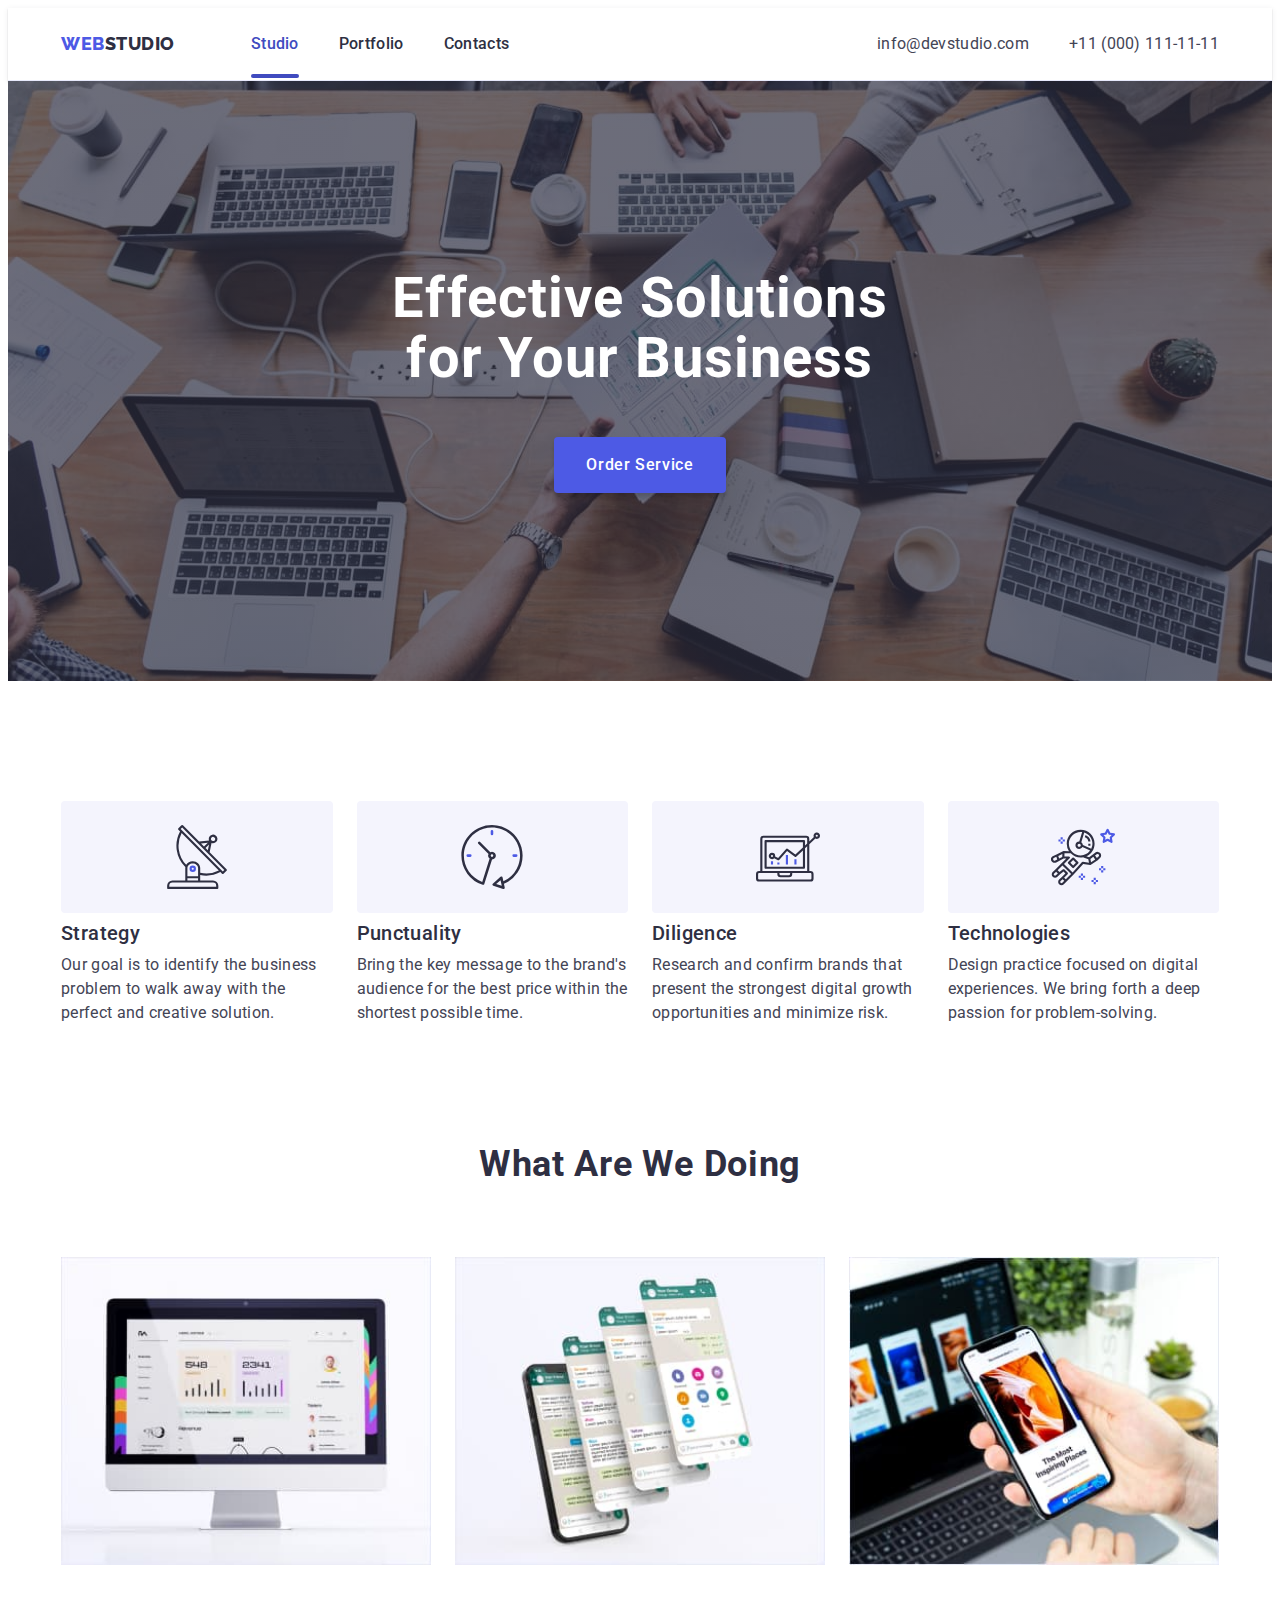
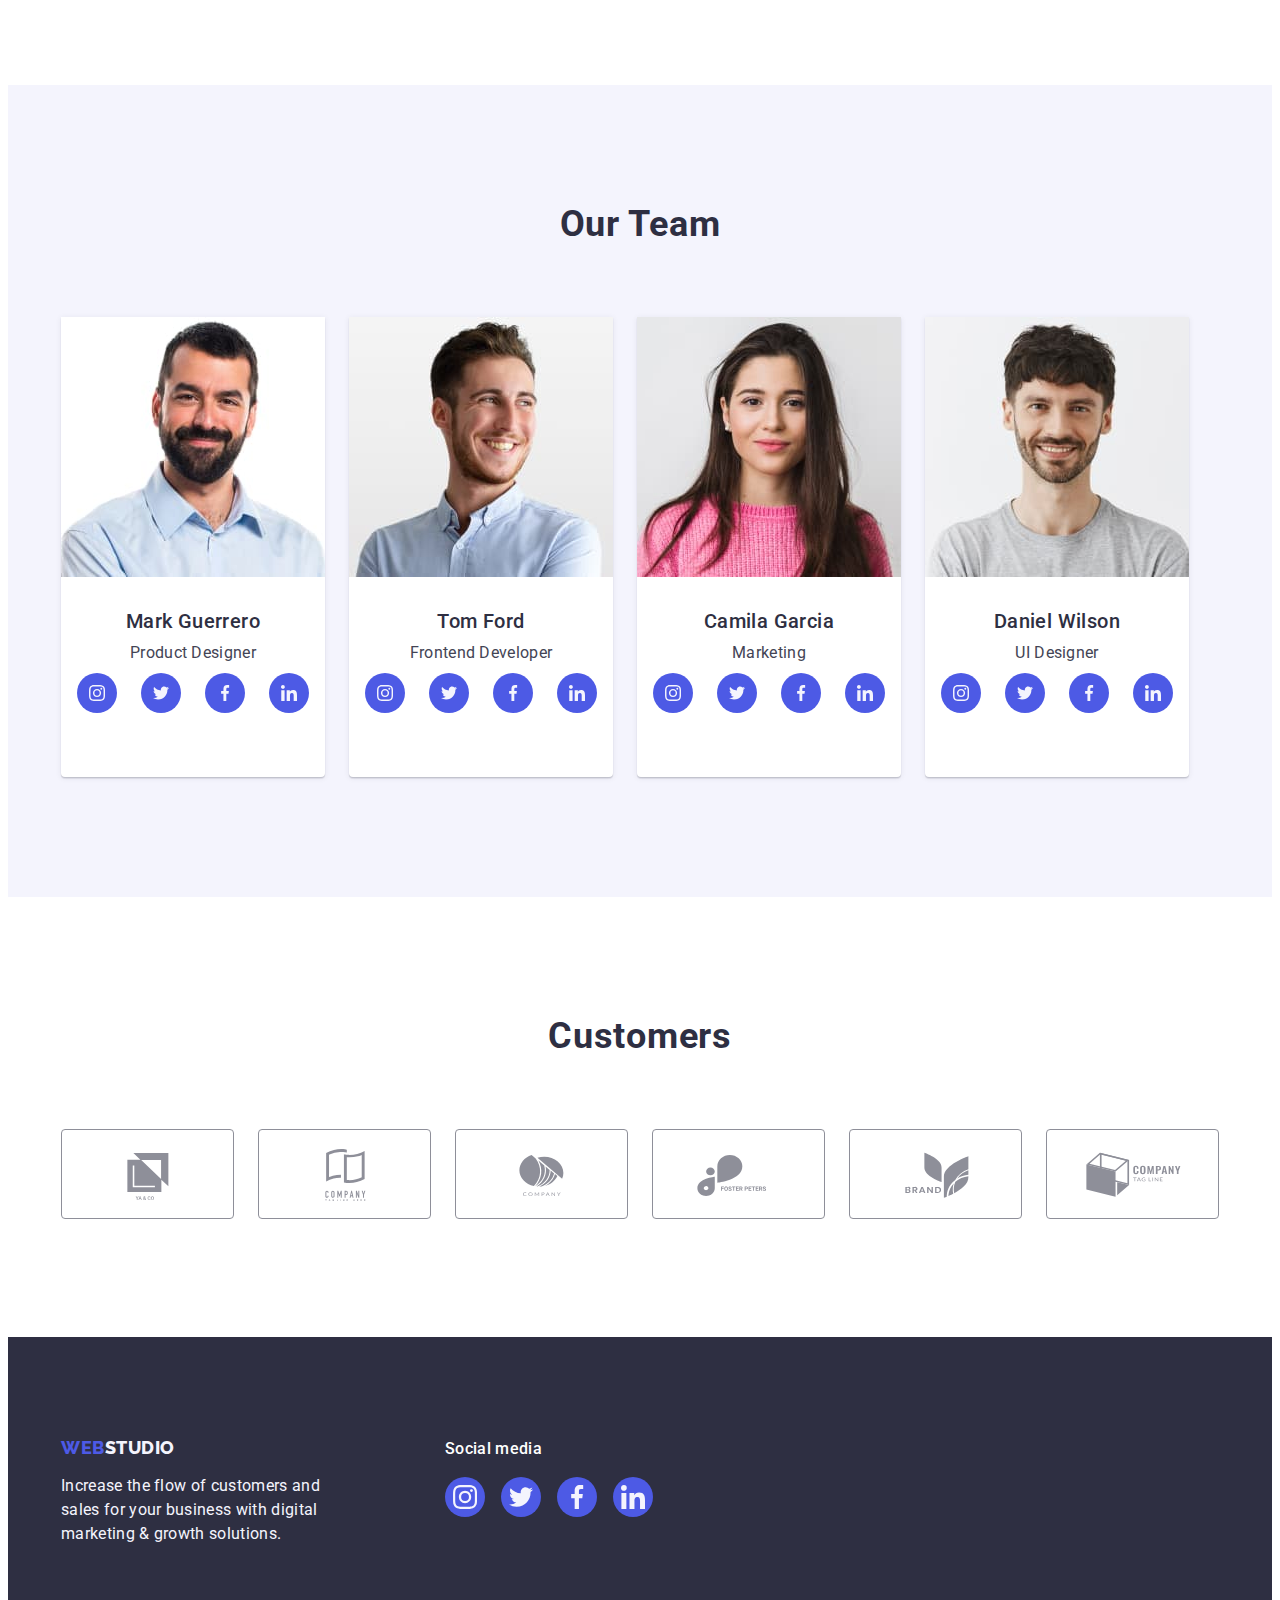
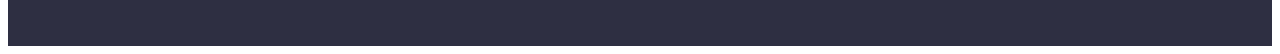
==== commit 4e7d4fdc: "correcting 2" ====
--- a/index.html
+++ b/index.html
@@ -414,17 +414,16 @@
 					</div>
 				</div>
 			</footer>
-			<div class="backdrop is-hidden" data-modal>
-				<div class="modal">
-					<button class="modal-close-button" data-modal-close type="button">
-						<svg class="icon-modal" width="8" height="8">
-							<use href="./images/icons.svg#icon-close-modal"></use>
-						</svg>
-					</button>
-				</div>
+		</div>
+		<div class="backdrop is-hidden" data-modal>
+			<div class="modal">
+				<button class="modal-close-button" data-modal-close type="button">
+					<svg class="icon-modal" width="8" height="8">
+						<use href="./images/icons.svg#icon-close-modal"></use>
+					</svg>
+				</button>
 			</div>
 		</div>
-
 		<script src="./js/modal.js"></script>
 	</body>
 </html>
--- a/css/style.css
+++ b/css/style.css
@@ -172,7 +172,7 @@
 }
 
 .current {
-	color: var(--brand-color);
+	color: #404bbf;
 	position: relative;
 }
 
@@ -194,6 +194,7 @@
 .header-address-link {
 	line-height: 150%;
 	letter-spacing: 0.32px;
+	transition: color 250ms cubic-bezier(0.4, 0, 0.2, 1);
 }
 
 .header-address-link:hover,
@@ -429,10 +430,6 @@
 	transition: border-color 250ms cubic-bezier(0.4, 0, 0.2, 1),
 		color 250ms cubic-bezier(0.4, 0, 0.2, 1);
 }
-.customers-link:hover,
-.customers-link:focus {
-	border-color: #404bbf;
-}
 .customers-icon {
 	fill: currentColor;
 	/* ==== trasitions ==== */
@@ -440,10 +437,10 @@
 	transition-duration: 250ms;
 	transition-timing-function: cubic-bezier(0.4, 0, 0.2, 1);
 }
-
-.customers-link:hover .customers-icon,
-.customers-link:focus .customers-icon {
+.customers-link:hover,
+.customers-link:focus {
 	color: #404bbf;
+	border-color: #404bbf;
 }
 
 /* !--------PAGE------------- */
